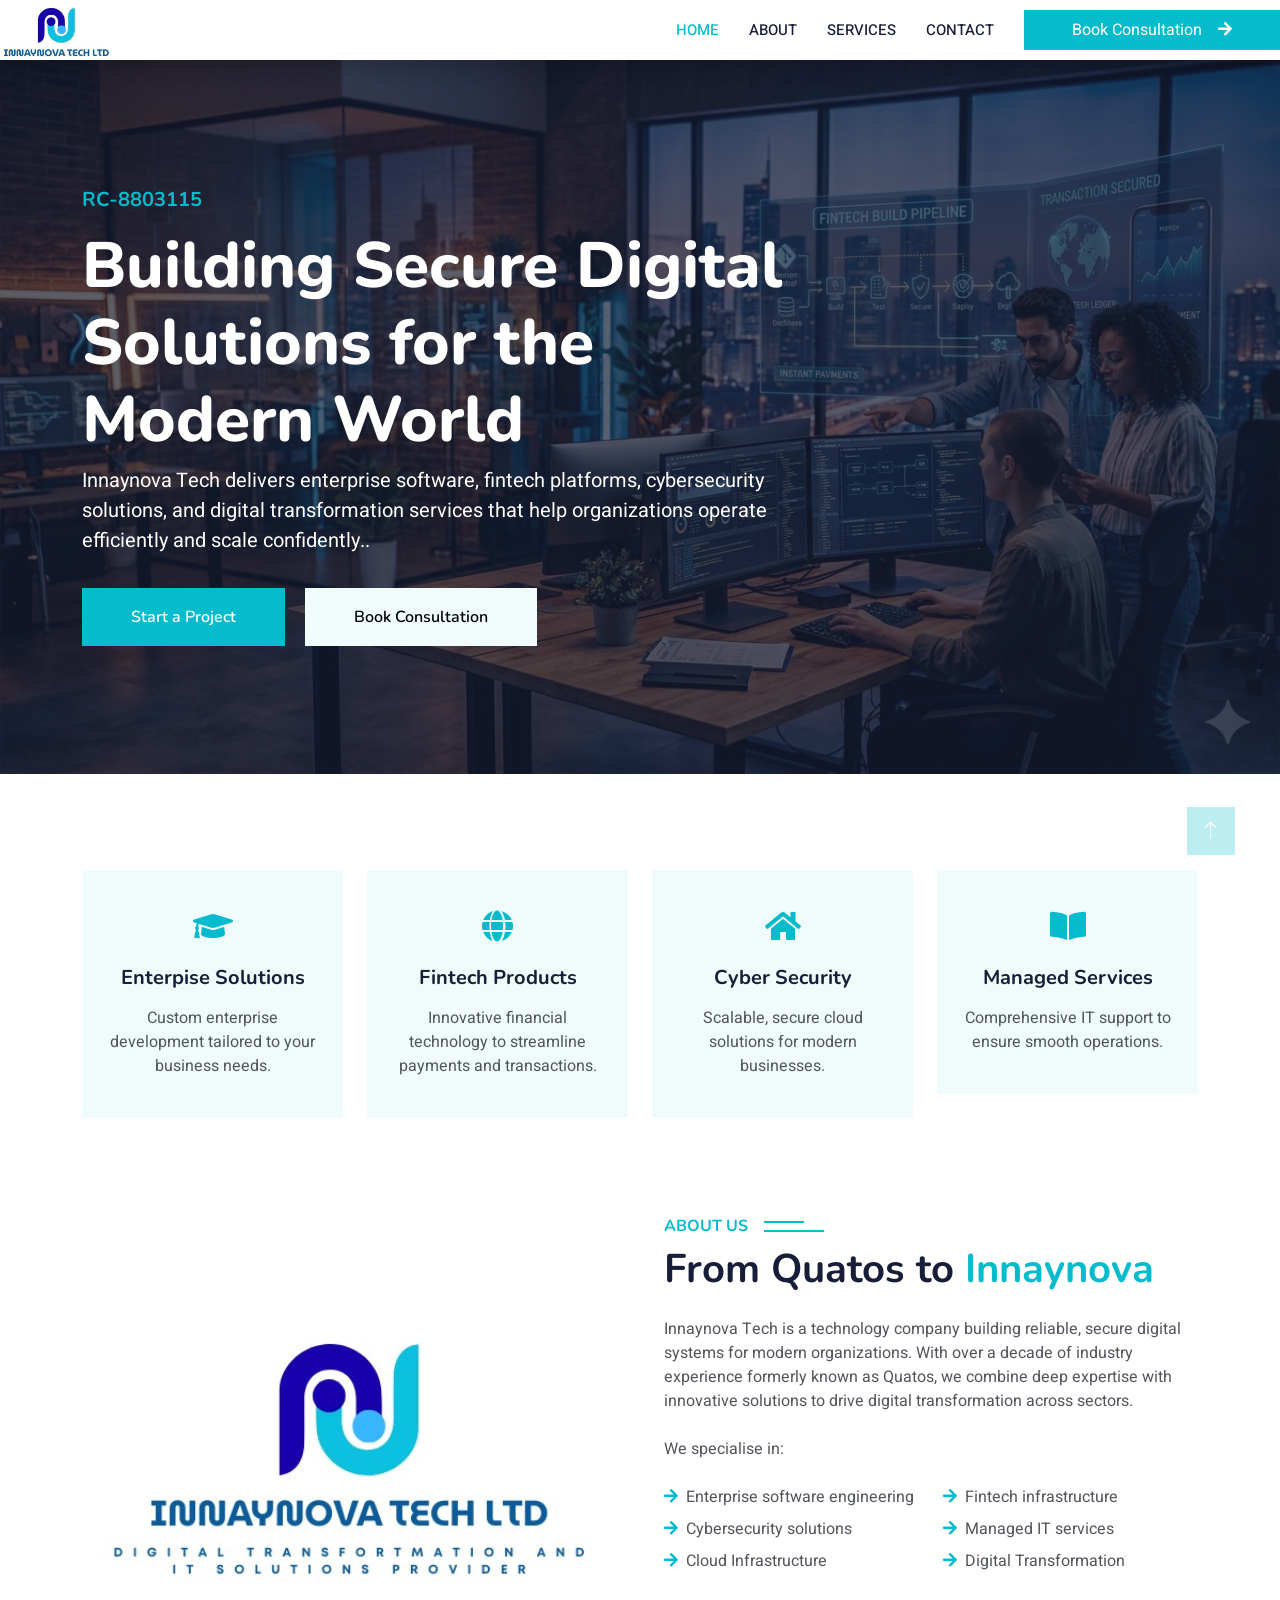
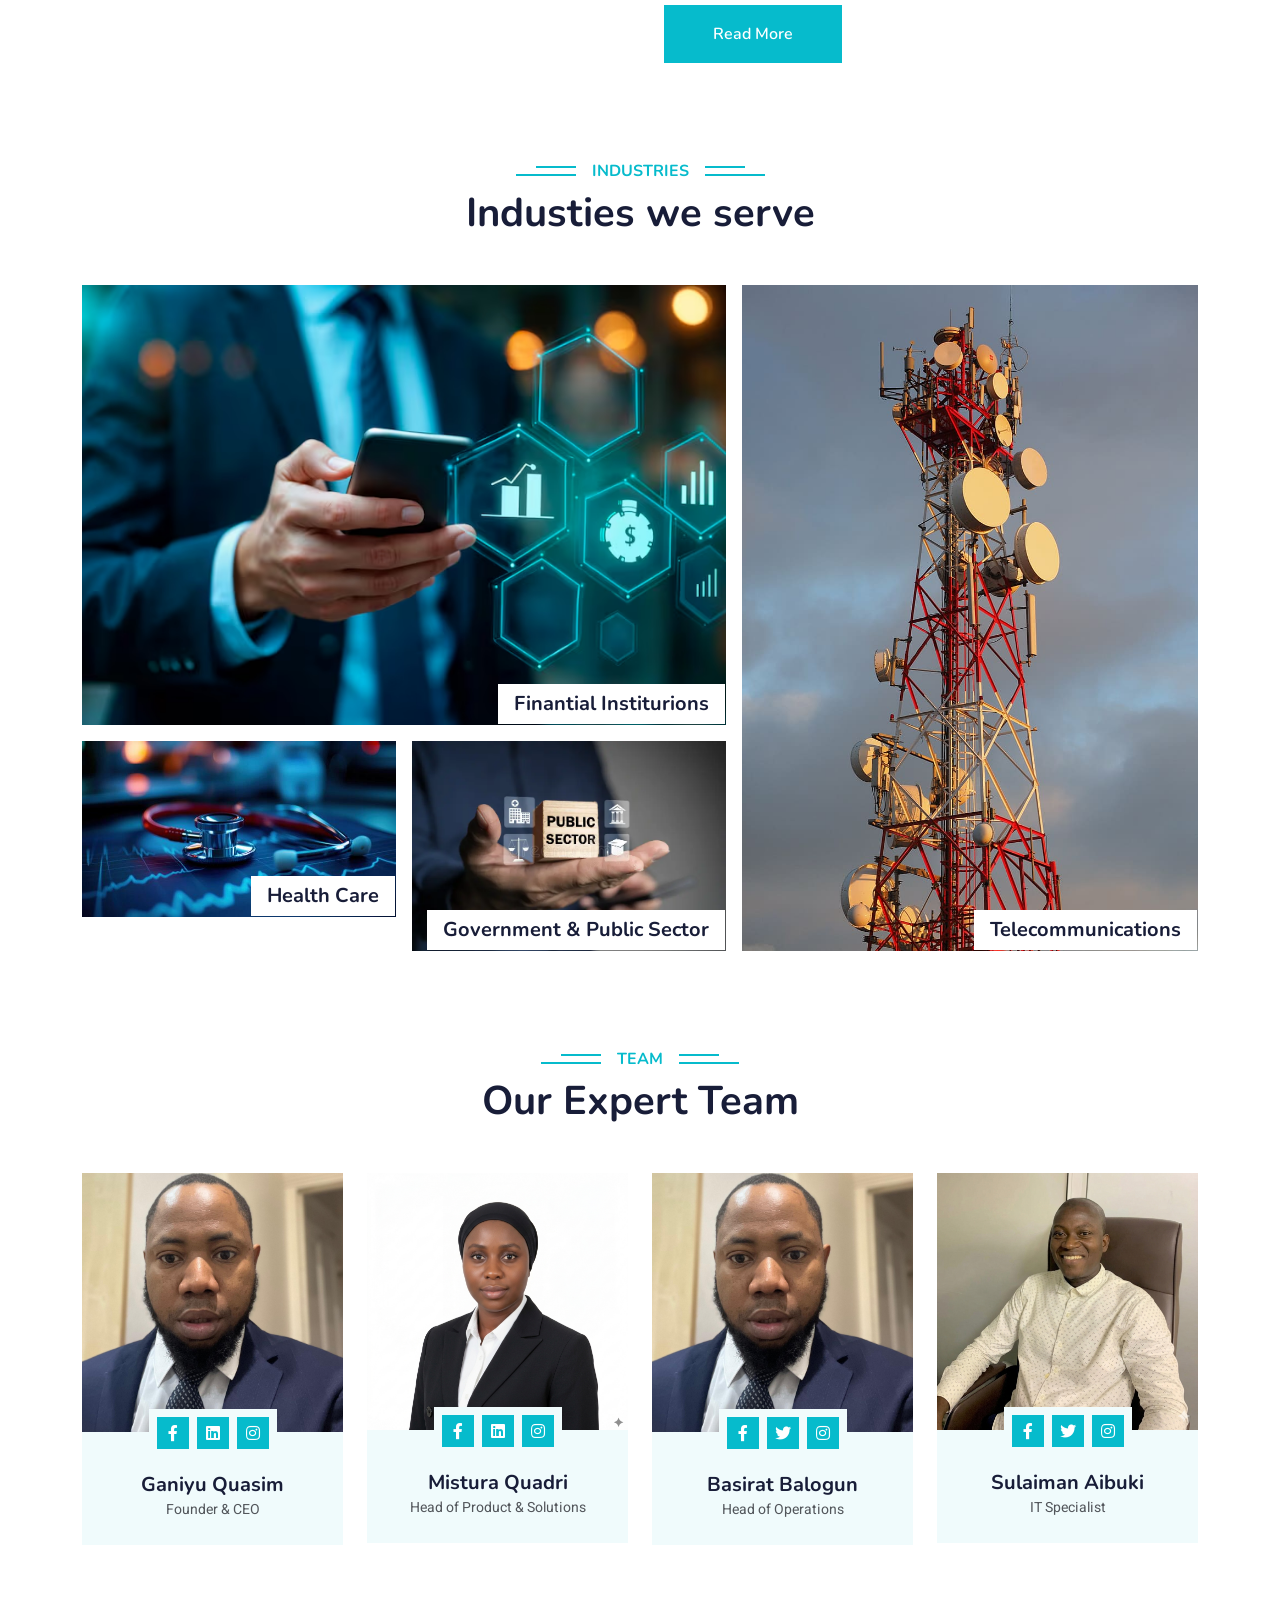
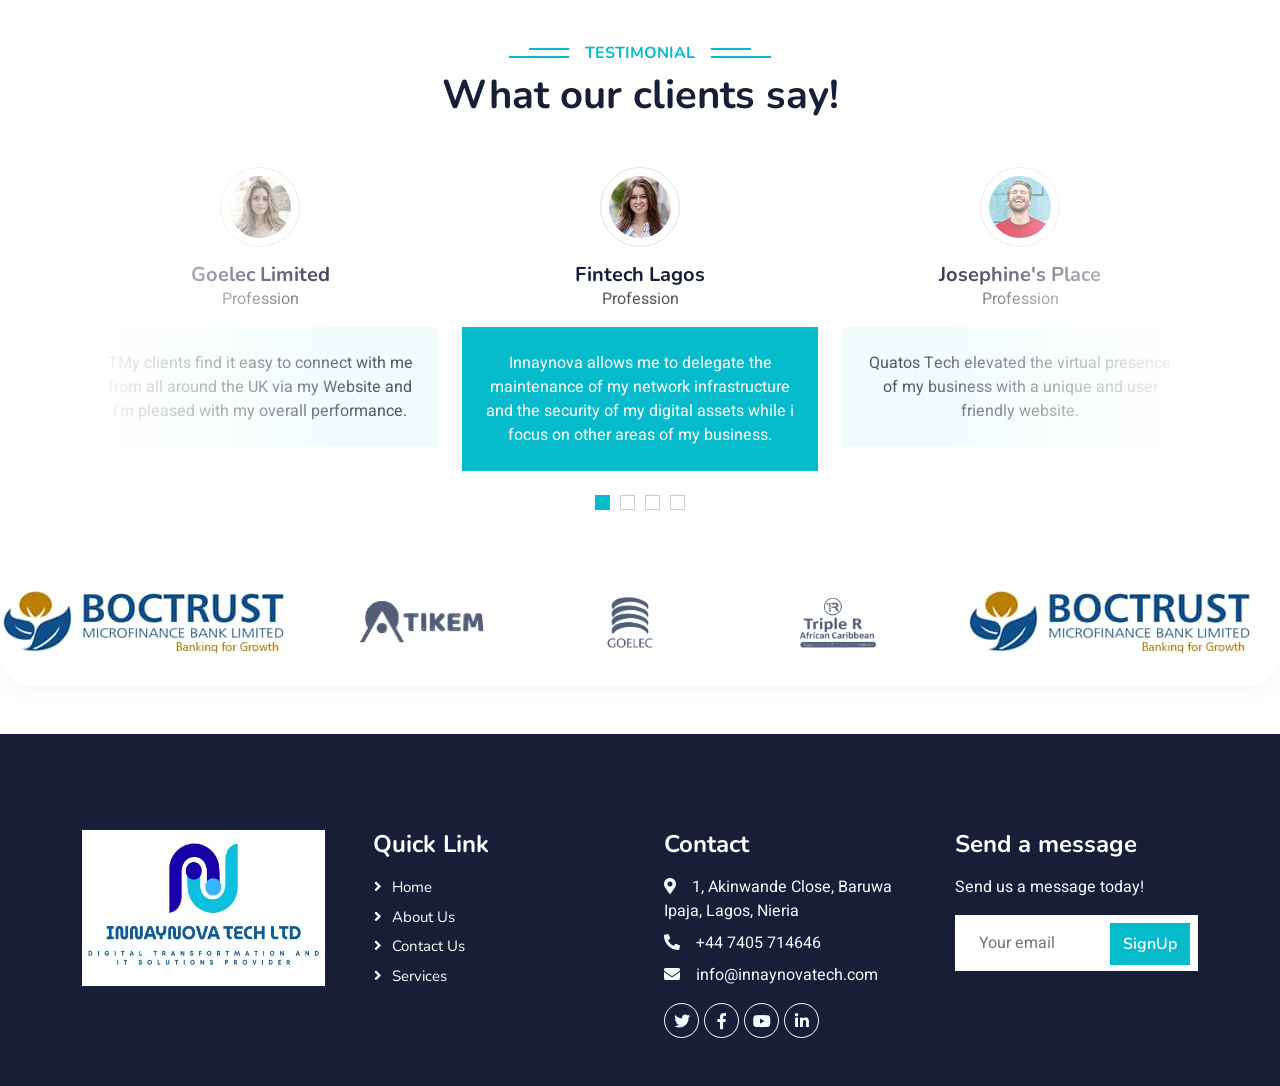
==== index.html @ b3a14949 "innaynova" ====
<!DOCTYPE html>
<html lang="en">

<head>
    <meta charset="utf-8">
    <title>Innaynova Tech Limited</title>
    <meta content="width=device-width, initial-scale=1.0" name="viewport">
    <meta content="" name="keywords">
    <meta content="" name="description">

    <!-- Favicon -->
    <link href="img/logo/favicon.jpeg" rel="icon">

    <!-- Google Web Fonts -->
    <link rel="preconnect" href="https://fonts.googleapis.com">
    <link rel="preconnect" href="https://fonts.gstatic.com" crossorigin>
    <link href="https://fonts.googleapis.com/css2?family=Heebo:wght@400;500;600&family=Nunito:wght@600;700;800&display=swap" rel="stylesheet">

    <!-- Icon Font Stylesheet -->
    <link href="https://cdnjs.cloudflare.com/ajax/libs/font-awesome/5.10.0/css/all.min.css" rel="stylesheet">
    <link href="https://cdn.jsdelivr.net/npm/bootstrap-icons@1.4.1/font/bootstrap-icons.css" rel="stylesheet">

    <!-- Libraries Stylesheet -->
    <link href="lib/animate/animate.min.css" rel="stylesheet">
    <link href="lib/owlcarousel/assets/owl.carousel.min.css" rel="stylesheet">

    <!-- Customized Bootstrap Stylesheet -->
    <link href="css/bootstrap.min.css" rel="stylesheet">

    <!-- Template Stylesheet -->
    <link href="css/style.css" rel="stylesheet">
</head>

<body>
    <!-- Spinner Start -->
    <div id="spinner" class="show bg-white position-fixed translate-middle w-100 vh-100 top-50 start-50 d-flex align-items-center justify-content-center">
        <div class="spinner-border text-primary" style="width: 3rem; height: 3rem;" role="status">
            <span class="sr-only">Loading...</span>
        </div>
    </div>
    <!-- Spinner End -->


    <!-- Navbar Start -->
    <nav class="navbar navbar-expand-lg bg-white navbar-light shadow sticky-top p-0">
        <!-- <a href="index.html" class="navbar-brand d-flex align-items-center px-4 px-lg-5">
            <h2 class="m-0 text-primary"><i class="fa fa-book me-3"></i>eLEARNING</h2>
        </a> -->
         <img src="img/logo/inaynova-logo-1.jpeg" class="navbar-logo" alt="Inaynova Logo">
        <button type="button" class="navbar-toggler me-4" data-bs-toggle="collapse" data-bs-target="#navbarCollapse">
            <span class="navbar-toggler-icon"></span>
        </button>
        <div class="collapse navbar-collapse" id="navbarCollapse">
            <div class="navbar-nav ms-auto p-4 p-lg-0">
                <a href="index.html" class="nav-item nav-link active">Home</a>
                <a href="about.html" class="nav-item nav-link">About</a>
                <a href="services.html" class="nav-item nav-link">Services</a>
                <a href="contact.html" class="nav-item nav-link">Contact</a>
            </div>
             <a href="contact.html" class="btn-primary py-2 text-white px-lg-5 d-none d-lg-block">Book Consultation<i class="fa fa-arrow-right ms-3"></i></a>
        </div>
    </nav>
    <!-- Navbar End -->


    <!-- Carousel Start -->
    <div class="container-fluid p-0 mb-5">
        <div class="owl-carousel header-carousel position-relative">
            <div class="owl-carousel-item position-relative">
                <img class="img-fluid" src="img/hero.png" alt="">
                <div class="position-absolute top-0 start-0 w-100 h-100 d-flex align-items-center" style="background: rgba(24, 29, 56, .7);">
                    <div class="container">
                        <div class="row justify-content-start">
                            <div class="col-sm-10 col-lg-8">
                                <h5 class="text-primary mb-3 animated slideInDown">RC-8803115</h5>
                                <h4 class="display-3 text-white animated slideInDown">Building Secure Digital Solutions for the Modern World</h4>
                                <p class="fs-5 text-white mb-4 pb-2">Innaynova Tech delivers enterprise software, fintech platforms,
                                     cybersecurity solutions, and digital transformation services that help organizations operate efficiently and scale confidently..</p>
                                <a href="" class="btn btn-primary py-md-3 px-md-5 me-3 animated slideInLeft">Start a Project</a>
                                <a href="" class="btn btn-light py-md-3 px-md-5 animated slideInRight">Book Consultation</a>
                            </div>
                        </div>
                    </div>
                </div>
            </div>
            <!-- <div class="owl-carousel-item position-relative">
                <img class="img-fluid" src="img/hero-1.avif" alt="">
                <div class="position-absolute top-0 start-0 w-100 h-100 d-flex align-items-center" style="background: rgba(24, 29, 56, .7);">
                    <div class="container">
                        <div class="row justify-content-start">
                            <div class="col-sm-10 col-lg-8">
                                <h5 class="text-primary text-uppercase mb-3 animated slideInDown">Best Online Courses</h5>
                                <h1 class="display-3 text-white animated slideInDown">Get Educated Online From Your Home</h1>
                                <p class="fs-5 text-white mb-4 pb-2">Vero elitr justo clita lorem. Ipsum dolor at sed stet sit diam no. Kasd rebum ipsum et diam justo clita et kasd rebum sea sanctus eirmod elitr.</p>
                                <a href="" class="btn btn-primary py-md-3 px-md-5 me-3 animated slideInLeft">Read More</a>
                                <a href="" class="btn btn-light py-md-3 px-md-5 animated slideInRight">Join Now</a>
                            </div>
                        </div>
                    </div>
                </div>
            </div> -->
        </div>
    </div>
    <!-- Carousel End -->


    <!-- Service Start -->
    <div class="container-xxl py-5">
        <div class="container">
            <div class="row g-4">
                <div class="col-lg-3 col-sm-6 wow fadeInUp" data-wow-delay="0.1s">
                    <div class="service-item text-center pt-3">
                        <div class="p-4">
                            <i class="fa fa-2x fa-graduation-cap text-primary mb-4"></i>
                            <h5 class="mb-3">Enterpise Solutions</h5>
                            <p>Custom enterprise development tailored to your business needs.</p>
                        </div>
                    </div>
                </div>
                <div class="col-lg-3 col-sm-6 wow fadeInUp" data-wow-delay="0.3s">
                    <div class="service-item text-center pt-3">
                        <div class="p-4">
                            <i class="fa fa-2x fa-globe text-primary mb-4"></i>
                            <h5 class="mb-3">Fintech Products</h5>
                            <p>Innovative financial technology to streamline payments and transactions.</p>
                        </div>
                    </div>
                </div>
                <div class="col-lg-3 col-sm-6 wow fadeInUp" data-wow-delay="0.5s">
                    <div class="service-item text-center pt-3">
                        <div class="p-4">
                            <i class="fa fa-2x fa-home text-primary mb-4"></i>
                            <h5 class="mb-3">Cyber Security</h5>
                            <p>Scalable, secure cloud solutions for modern businesses.</p>
                        </div>
                    </div>
                </div>
                <div class="col-lg-3 col-sm-6 wow fadeInUp" data-wow-delay="0.7s">
                    <div class="service-item text-center pt-3">
                        <div class="p-4">
                            <i class="fa fa-2x fa-book-open text-primary mb-4"></i>
                            <h5 class="mb-3">Managed Services</h5>
                            <p>Comprehensive IT support to ensure smooth operations.</p>
                        </div>
                    </div>
                </div>
            </div>
        </div>
    </div>
    <!-- Service End -->


    <!-- About Start -->
    <div class="container-xxl py-5">
        <div class="container">
            <div class="row g-5">
                <div class="col-lg-6 wow fadeInUp" data-wow-delay="0.1s" style="min-height: 400px;">
                    <div class="position-relative h-100">
                        <img class="img-fluid position-absolute w-100 h-100" src="img/logo/inaynova-logo.jpeg" alt="" style="object-fit: cover;">
                    </div>
                </div>
                <div class="col-lg-6 wow fadeInUp" data-wow-delay="0.3s">
                    <h6 class="section-title bg-white text-start text-primary pe-3">About Us</h6>
                    <h1 class="mb-4">From Quatos to <span class="text-primary">Innaynova</span></h1>
                    <p class="mb-4">Innaynova Tech is a technology company building reliable, secure digital systems
                         for modern organizations. With over a decade of industry experience formerly known as Quatos, we 
                         combine deep expertise with innovative
                         solutions to drive digital transformation across sectors.</p>

                         <p class="mb-4">We specialise in:</p>
                    <div class="row gy-2 gx-4 mb-4">
                        <div class="col-sm-6">
                            <p class="mb-0"><i class="fa fa-arrow-right text-primary me-2"></i>Enterprise software engineering</p>
                        </div>
                        <div class="col-sm-6">
                            <p class="mb-0"><i class="fa fa-arrow-right text-primary me-2"></i>Fintech infrastructure</p>
                        </div>
                        <div class="col-sm-6">
                            <p class="mb-0"><i class="fa fa-arrow-right text-primary me-2"></i>Cybersecurity solutions</p>
                        </div>
                        <div class="col-sm-6">
                            <p class="mb-0"><i class="fa fa-arrow-right text-primary me-2"></i>Managed IT services</p>
                        </div>
                        <div class="col-sm-6">
                            <p class="mb-0"><i class="fa fa-arrow-right text-primary me-2"></i>Cloud Infrastructure</p>
                        </div>
                        <div class="col-sm-6">
                            <p class="mb-0"><i class="fa fa-arrow-right text-primary me-2"></i>Digital Transformation</p>
                        </div>
                    </div>
                    <a class="btn btn-primary py-3 px-5 mt-2" href="">Read More</a>
                </div>
            </div>
        </div>
    </div>
    <!-- About End -->


    <!-- Categories Start -->
    <div class="container-xxl py-5 category">
        <div class="container">
            <div class="text-center wow fadeInUp" data-wow-delay="0.1s">
                <h6 class="section-title bg-white text-center text-primary px-3">Industries</h6>
                <h1 class="mb-5">Industies we serve</h1>
            </div>
            <div class="row g-3">
                <div class="col-lg-7 col-md-6">
                    <div class="row g-3">
                        <div class="col-lg-12 col-md-12 wow zoomIn" data-wow-delay="0.1s">
                            <a class="position-relative d-block overflow-hidden" href="">
                                <img class="img-fluid" src="img/fintech.avif" alt="">
                                <div class="bg-white text-center position-absolute bottom-0 end-0 py-2 px-3" style="margin: 1px;">
                                    <h5 class="m-0">Finantial Institurions</h5>
                                    <!-- <small class="text-primary">49 Courses</small> -->
                                </div>
                            </a>
                        </div>
                        <div class="col-lg-6 col-md-12 wow zoomIn" data-wow-delay="0.3s">
                            <a class="position-relative d-block overflow-hidden" href="">
                                <img class="img-fluid" src="img/health.jpg" alt="">
                                <div class="bg-white text-center position-absolute bottom-0 end-0 py-2 px-3" style="margin: 1px;">
                                    <h5 class="m-0">Health Care</h5>
                                    
                                </div>
                            </a>
                        </div>
                        <div class="col-lg-6 col-md-12 wow zoomIn" data-wow-delay="0.5s">
                            <a class="position-relative d-block overflow-hidden" href="">
                                <img class="img-fluid" src="img/govt.webp" alt="">
                                <div class="bg-white text-center position-absolute bottom-0 end-0 py-2 px-3" style="margin: 1px;">
                                    <h5 class="m-0">Government & Public Sector</h5>
                                    <!-- <small class="text-primary">49 Courses</small> -->
                                </div>
                            </a>
                        </div>
                    </div>
                </div>
                <div class="col-lg-5 col-md-6 wow zoomIn" data-wow-delay="0.7s" style="min-height: 350px;">
                    <a class="position-relative d-block h-100 overflow-hidden" href="">
                        <img class="img-fluid position-absolute w-100 h-100" src="img/telco.jpg" alt="" style="object-fit: cover;">
                        <div class="bg-white text-center position-absolute bottom-0 end-0 py-2 px-3" style="margin:  1px;">
                            <h5 class="m-0">Telecommunications</h5>
                            <!-- <small class="text-primary">49 Courses</small> -->
                        </div>
                    </a>
                </div>
            </div>
        </div>
    </div>
    <!-- Categories Start -->

    <!-- Team Start -->
    <div class="container-xxl py-5">
        <div class="container">
            <div class="text-center wow fadeInUp" data-wow-delay="0.1s">
                <h6 class="section-title bg-white text-center text-primary px-3">Team</h6>
                <h1 class="mb-5">Our Expert Team</h1>
            </div>
            <div class="row g-4">
                <div class="col-lg-3 col-md-6 wow fadeInUp" data-wow-delay="0.1s">
                    <div class="team-item bg-light">
                        <div class="overflow-hidden">
                            <img class="img-fluid" src="img/ceo 1.jpeg" alt="">
                        </div>
                        <div class="position-relative d-flex justify-content-center" style="margin-top: -23px;">
                            <div class="bg-light d-flex justify-content-center pt-2 px-1">
                                <a class="btn btn-sm-square btn-primary mx-1" href=""><i class="fab fa-facebook-f"></i></a>
                                <a class="btn btn-sm-square btn-primary mx-1" href=""><i class="fab fa-linkedin"></i></a>
                                <a class="btn btn-sm-square btn-primary mx-1" href=""><i class="fab fa-instagram"></i></a>
                            </div>
                        </div>
                        <div class="text-center p-4">
                            <h5 class="mb-0">Ganiyu Quasim</h5>
                            <small>Founder & CEO</small>
                        </div>
                    </div>
                </div>
                <div class="col-lg-3 col-md-6 wow fadeInUp" data-wow-delay="0.3s">
                    <div class="team-item bg-light">
                        <div class="overflow-hidden">
                            <img class="img-fluid" src="img/mistty.png" alt="">
                        </div>
                        <div class="position-relative d-flex justify-content-center" style="margin-top: -23px;">
                            <div class="bg-light d-flex justify-content-center pt-2 px-1">
                                <a class="btn btn-sm-square btn-primary mx-1" href=""><i class="fab fa-facebook-f"></i></a>
                                <a class="btn btn-sm-square btn-primary mx-1" href=""><i class="fab fa-linkedin"></i></a>
                                <a class="btn btn-sm-square btn-primary mx-1" href=""><i class="fab fa-instagram"></i></a>
                            </div>
                        </div>
                        <div class="text-center p-4">
                            <h5 class="mb-0">Mistura Quadri</h5>
                            <small>Head of Product & Solutions</small>
                        </div>
                    </div>
                </div>
                <div class="col-lg-3 col-md-6 wow fadeInUp" data-wow-delay="0.5s">
                    <div class="team-item bg-light">
                        <div class="overflow-hidden">
                            <img class="img-fluid" src="img/ceo 1.jpeg" alt="">
                        </div>
                        <div class="position-relative d-flex justify-content-center" style="margin-top: -23px;">
                            <div class="bg-light d-flex justify-content-center pt-2 px-1">
                                <a class="btn btn-sm-square btn-primary mx-1" href=""><i class="fab fa-facebook-f"></i></a>
                                <a class="btn btn-sm-square btn-primary mx-1" href=""><i class="fab fa-twitter"></i></a>
                                <a class="btn btn-sm-square btn-primary mx-1" href=""><i class="fab fa-instagram"></i></a>
                            </div>
                        </div>
                        <div class="text-center p-4">
                            <h5 class="mb-0">Basirat Balogun</h5>
                            <small>Head of Operations</small>
                        </div>
                    </div>
                </div>
                <div class="col-lg-3 col-md-6 wow fadeInUp" data-wow-delay="0.7s">
                    <div class="team-item bg-light">
                        <div class="overflow-hidden">
                            <img class="img-fluid" src="img/aibuki.png" alt="">
                        </div>
                        <div class="position-relative d-flex justify-content-center" style="margin-top: -23px;">
                            <div class="bg-light d-flex justify-content-center pt-2 px-1">
                                <a class="btn btn-sm-square btn-primary mx-1" href=""><i class="fab fa-facebook-f"></i></a>
                                <a class="btn btn-sm-square btn-primary mx-1" href=""><i class="fab fa-twitter"></i></a>
                                <a class="btn btn-sm-square btn-primary mx-1" href=""><i class="fab fa-instagram"></i></a>
                            </div>
                        </div>
                        <div class="text-center p-4">
                            <h5 class="mb-0">Sulaiman Aibuki</h5>
                            <small>IT Specialist</small>
                        </div>
                    </div>
                </div>
            </div>
        </div>
    </div>
    <!-- Team End -->


    <!-- Testimonial Start -->
    <div class="container-xxl py-5 wow fadeInUp" data-wow-delay="0.1s">
        <div class="container">
            <div class="text-center">
                <h6 class="section-title bg-white text-center text-primary px-3">Testimonial</h6>
                <h1 class="mb-5">What our clients say!</h1>
            </div>
            <div class="owl-carousel testimonial-carousel position-relative">
                <div class="testimonial-item text-center">
                    <img class="border rounded-circle p-2 mx-auto mb-3" src="img/testimonial-1.jpg" style="width: 80px; height: 80px;">
                    <h5 class="mb-0">Fintech Lagos</h5>
                    <p>Profession</p>
                    <div class="testimonial-text bg-light text-center p-4">
                    <p class="mb-0">Innaynova allows me to delegate the maintenance of my network infrastructure and the security of my digital assets while i focus on other areas of my business. </p>
                    </div>
                </div>
                <div class="testimonial-item text-center">
                    <img class="border rounded-circle p-2 mx-auto mb-3" src="img/testimonial-2.jpg" style="width: 80px; height: 80px;">
                    <h5 class="mb-0">Josephine's Place</h5>
                    <p>Profession</p>
                    <div class="testimonial-text bg-light text-center p-4">
                    <p class="mb-0">Quatos Tech elevated the virtual presence of my business with a unique and user friendly website.</p>
                    </div>
                </div>
                <div class="testimonial-item text-center">
                    <img class="border rounded-circle p-2 mx-auto mb-3" src="img/testimonial-3.jpg" style="width: 80px; height: 80px;">
                    <h5 class="mb-0">Atikem Services</h5>
                    <p>Profession</p>
                    <div class="testimonial-text bg-light text-center p-4">
                    <p class="mb-0">My care sevice agency has gained more popularity and visibility in the UK because of the SEO optimized website developed by Innaynova and Team.</p>
                    </div>
                </div>
                <div class="testimonial-item text-center">
                    <img class="border rounded-circle p-2 mx-auto mb-3" src="img/testimonial-4.jpg" style="width: 80px; height: 80px;">
                    <h5 class="mb-0">Goelec Limited</h5>
                    <p>Profession</p>
                    <div class="testimonial-text bg-light text-center p-4">
                    <p class="mb-0">TMy clients find it easy to connect with me from all around the UK via my Website and I'm pleased with my overall performance.</p>
                    </div>
                </div>
            </div>
        </div>
    </div>
    <!-- Testimonial End -->


        <!-- Courses Start -->
           <div class="logo-slider">
    <div class="logo-track">
      <!-- Logo set 1 (original set) -->
      <div class="logo-ite"><img src="img/logo/boclogo.jpg" alt="partner logo"></div>
      <div class="logo-item"><img src="img/logo/atikem.png" alt="partner logo"></div>
      <div class="logo-item"><img src="img/logo/go_elec.png" alt="partner logo"></div>
      <div class="logo-item"><img src="img/logo/r-long.png" alt="partner logo"></div>
      <div class="logo-ite"><img src="img/logo/boclogo.jpg" alt="partner logo"></div>
      <div class="logo-item"><img src="img/logo/atikem.png" alt="partner logo"></div>
      <div class="logo-item"><img src="img/logo/go_elec.png" alt="partner logo"></div>
      <div class="logo-item"><img src="img/logo/r-long.png" alt="partner logo"></div>
      <div class="logo-item"><img src="img/logo/boclogo.jpg" alt="partner logo"></div>
      <div class="logo-item"><img src="img/logo/atikem.png" alt="partner logo"></div>
      <div class="logo-item"><img src="img/logo/go_elec.png" alt="partner logo"></div>
      <div class="logo-item"><img src="img/logo/r-long.png" alt="partner logo"></div>
    </div>
  </div>
    <!-- Courses End -->
        

    <!-- Footer Start -->
    <div class="container-fluid bg-dark text-light footer pt-5 mt-5 wow fadeIn" data-wow-delay="0.1s">
        <div class="container py-5">
            <div class="row g-5">
                <div class="col-lg-3 col-md-6">
                    <img src="img/logo/inaynova-logo-footer.jpeg" class="w-100 h-75" alt="Logo">
                </div>

                <div class="col-lg-3 col-md-6">
                    <h4 class="text-white mb-3">Quick Link</h4>
                    <a class="btn btn-link" href="index.html">Home</a>
                    <a class="btn btn-link" href="about.html">About Us</a>
                    <a class="btn btn-link" href="contact.html">Contact Us</a>
                    <a class="btn btn-link" href="services.html">Services</a>

                </div>
                <div class="col-lg-3 col-md-6">
                    <h4 class="text-white mb-3">Contact</h4>
                    <p class="mb-2"><i class="fa fa-map-marker-alt me-3"></i>1, Akinwande Close, Baruwa Ipaja, Lagos, Nieria</p>
                    <p class="mb-2"><i class="fa fa-phone-alt me-3"></i>+44 7405 714646</p>
                    <p class="mb-2"><i class="fa fa-envelope me-3"></i>info@innaynovatech.com</p>
                    <div class="d-flex pt-2">
                        <a class="btn btn-outline-light btn-social" href=""><i class="fab fa-twitter"></i></a>
                        <a class="btn btn-outline-light btn-social" href=""><i class="fab fa-facebook-f"></i></a>
                        <a class="btn btn-outline-light btn-social" href=""><i class="fab fa-youtube"></i></a>
                        <a class="btn btn-outline-light btn-social" href=""><i class="fab fa-linkedin-in"></i></a>
                    </div>
                </div>

                <div class="col-lg-3 col-md-6">
                    <h4 class="text-white mb-3">Send a message</h4>
                    <p>Send us a message today!</p>
                    <div class="position-relative mx-auto" style="max-width: 400px;">
                        <input class="form-control border-0 w-100 py-3 ps-4 pe-5" type="text" placeholder="Your email">
                        <button type="button" class="btn btn-primary py-2 position-absolute top-0 end-0 mt-2 me-2">SignUp</button>
                    </div>
                </div>
            </div>
        </div>
    </div>
    <!-- Footer End -->


    <!-- Back to Top -->
    <a href="#" class="btn btn-lg btn-primary btn-lg-square back-to-top"><i class="bi bi-arrow-up"></i></a>


    <!-- JavaScript Libraries -->
    <script src="https://code.jquery.com/jquery-3.4.1.min.js"></script>
    <script src="https://cdn.jsdelivr.net/npm/bootstrap@5.0.0/dist/js/bootstrap.bundle.min.js"></script>
    <script src="lib/wow/wow.min.js"></script>
    <script src="lib/easing/easing.min.js"></script>
    <script src="lib/waypoints/waypoints.min.js"></script>
    <script src="lib/owlcarousel/owl.carousel.min.js"></script>

    <!-- Template Javascript -->
    <script src="js/main.js"></script>
</body>

</html>
---- css/style.css ----
/********** Template CSS **********/
:root {
    --primary: #06BBCC;
    --light: #F0FBFC;
    --dark: #181d38;
}

.fw-medium {
    font-weight: 600 !important;
}

.fw-semi-bold {
    font-weight: 700 !important;
}

.back-to-top {
    position: fixed;
    display: none;
    right: 45px;
    bottom: 45px;
    z-index: 99;
}


/*** Spinner ***/
#spinner {
    opacity: 0;
    visibility: hidden;
    transition: opacity .5s ease-out, visibility 0s linear .5s;
    z-index: 99999;
}

#spinner.show {
    transition: opacity .5s ease-out, visibility 0s linear 0s;
    visibility: visible;
    opacity: 1;
}


/*** Button ***/
.btn {
    font-family: 'Nunito', sans-serif;
    font-weight: 600;
    transition: .5s;
}

.btn.btn-primary,
.btn.btn-secondary {
    color: #FFFFFF;
}

.btn-square {
    width: 38px;
    height: 38px;
    border: solid;
}

.btn-sm-square {
    width: 32px;
    height: 32px;
}

.btn-lg-square {
    width: 48px;
    height: 48px;
}

.btn-square,
.btn-sm-square,
.btn-lg-square {
    padding: 0;
    display: flex;
    align-items: center;
    justify-content: center;
    font-weight: normal;
    border-radius: 0px;
}


/*** Navbar ***/
.navbar .dropdown-toggle::after {
    border: none;
    content: "\f107";
    font-family: "Font Awesome 5 Free";
    font-weight: 900;
    vertical-align: middle;
    margin-left: 8px;
}

.navbar-light .navbar-nav .nav-link {
    margin-right: 30px;
    padding: 5px 0;
    color: #FFFFFF;
    font-size: 15px;
    text-transform: uppercase;
    outline: none;

}

.navbar-light .navbar-nav .nav-link:hover,
.navbar-light .navbar-nav .nav-link.active {
    color: var(--primary);
}

@media (max-width: 991.98px) {
    .navbar-light .navbar-nav .nav-link  {
        margin-right: 0;
        padding: 10px 0;
    }

    .navbar-light .navbar-nav {
        border-top: 1px solid #EEEEEE;
    }
}

.navbar-light .navbar-brand,
.navbar-light a.btn {
    height: 75px;
}

.navbar-light .navbar-nav .nav-link {
    color: var(--dark);
    font-weight: 500;
}

.navbar-light.sticky-top {
    top: -100px;
    transition: .5s;
}

@media (min-width: 992px) {
    .navbar .nav-item .dropdown-menu {
        display: block;
        margin-top: 0;
        opacity: 0;
        visibility: hidden;
        transition: .5s;
    }

    .navbar .dropdown-menu.fade-down {
        top: 100%;
        transform: rotateX(-75deg);
        transform-origin: 0% 0%;
    }

    .navbar .nav-item:hover .dropdown-menu {
        top: 100%;
        transform: rotateX(0deg);
        visibility: visible;
        transition: .5s;
        opacity: 1;
    }
}

.navbar-logo{
    height: 60px;

}

/*** Header carousel ***/
@media (max-width: 768px) {
    .header-carousel .owl-carousel-item {
        position: relative;
        min-height: 500px;
    }
    
    .header-carousel .owl-carousel-item img {
        position: absolute;
        width: 100%;
        height: 100%;
        object-fit: cover;
    }
}

.header-carousel .owl-nav {
    position: absolute;
    top: 50%;
    right: 8%;
    transform: translateY(-50%);
    display: flex;
    flex-direction: column;
}

.header-carousel .owl-nav .owl-prev,
.header-carousel .owl-nav .owl-next {
    margin: 7px 0;
    width: 45px;
    height: 45px;
    display: flex;
    align-items: center;
    justify-content: center;
    color: #FFFFFF;
    background: transparent;
    border: 1px solid #FFFFFF;
    font-size: 22px;
    transition: .5s;
}

.header-carousel .owl-nav .owl-prev:hover,
.header-carousel .owl-nav .owl-next:hover {
    background: var(--primary);
    border-color: var(--primary);
}

.page-header {
    background: linear-gradient(rgba(24, 29, 56, .7), rgba(24, 29, 56, .7)), url(../img/cyber.jpg);
    background-position: center center;
    background-repeat: no-repeat;
    background-size: cover;
}

.page-header-inner {
    background: rgba(15, 23, 43, .7);
}

.breadcrumb-item + .breadcrumb-item::before {
    color: var(--light);
}


/*** Section Title ***/
.section-title {
    position: relative;
    display: inline-block;
    text-transform: uppercase;
}

.section-title::before {
    position: absolute;
    content: "";
    width: calc(100% + 80px);
    height: 2px;
    top: 4px;
    left: -40px;
    background: var(--primary);
    z-index: -1;
}

.section-title::after {
    position: absolute;
    content: "";
    width: calc(100% + 120px);
    height: 2px;
    bottom: 5px;
    left: -60px;
    background: var(--primary);
    z-index: -1;
}

.section-title.text-start::before {
    width: calc(100% + 40px);
    left: 0;
}

.section-title.text-start::after {
    width: calc(100% + 60px);
    left: 0;
}


/*** Service ***/
.service-item {
    background: var(--light);
    transition: .5s;
}

.service-item:hover {
    margin-top: -10px;
    background: var(--primary);
}

.service-item * {
    transition: .5s;
}

.service-item:hover * {
    color: var(--light) !important;
}


/*** Categories & Courses ***/
.category img,
.course-item img {
    transition: .5s;
}

.category a:hover img,
.course-item:hover img {
    transform: scale(1.1);
}


/*** Team ***/
.team-item img {
    transition: .5s;
}

.team-item:hover img {
    transform: scale(1.1);
}


/*** Testimonial ***/
.testimonial-carousel::before {
    position: absolute;
    content: "";
    top: 0;
    left: 0;
    height: 100%;
    width: 0;
    background: linear-gradient(to right, rgba(255, 255, 255, 1) 0%, rgba(255, 255, 255, 0) 100%);
    z-index: 1;
}

.testimonial-carousel::after {
    position: absolute;
    content: "";
    top: 0;
    right: 0;
    height: 100%;
    width: 0;
    background: linear-gradient(to left, rgba(255, 255, 255, 1) 0%, rgba(255, 255, 255, 0) 100%);
    z-index: 1;
}

@media (min-width: 768px) {
    .testimonial-carousel::before,
    .testimonial-carousel::after {
        width: 200px;
    }
}

@media (min-width: 992px) {
    .testimonial-carousel::before,
    .testimonial-carousel::after {
        width: 300px;
    }
}

.testimonial-carousel .owl-item .testimonial-text,
.testimonial-carousel .owl-item.center .testimonial-text * {
    transition: .5s;
}

.testimonial-carousel .owl-item.center .testimonial-text {
    background: var(--primary) !important;
}

.testimonial-carousel .owl-item.center .testimonial-text * {
    color: #FFFFFF !important;
}

.testimonial-carousel .owl-dots {
    margin-top: 24px;
    display: flex;
    align-items: flex-end;
    justify-content: center;
}

.testimonial-carousel .owl-dot {
    position: relative;
    display: inline-block;
    margin: 0 5px;
    width: 15px;
    height: 15px;
    border: 1px solid #CCCCCC;
    transition: .5s;
}

.testimonial-carousel .owl-dot.active {
    background: var(--primary);
    border-color: var(--primary);
}


/*** Footer ***/
.footer .btn.btn-social {
    margin-right: 5px;
    width: 35px;
    height: 35px;
    display: flex;
    align-items: center;
    justify-content: center;
    color: var(--light);
    font-weight: normal;
    border: 1px solid #FFFFFF;
    border-radius: 35px;
    transition: .3s;
}

.footer .btn.btn-social:hover {
    color: var(--primary);
}

.footer .btn.btn-link {
    display: block;
    margin-bottom: 5px;
    padding: 0;
    text-align: left;
    color: #FFFFFF;
    font-size: 15px;
    font-weight: normal;
    text-transform: capitalize;
    transition: .3s;
}

.footer .btn.btn-link::before {
    position: relative;
    content: "\f105";
    font-family: "Font Awesome 5 Free";
    font-weight: 900;
    margin-right: 10px;
}

.footer .btn.btn-link:hover {
    letter-spacing: 1px;
    box-shadow: none;
}

.footer .copyright {
    padding: 25px 0;
    font-size: 15px;
    border-top: 1px solid rgba(256, 256, 256, .1);
}

.footer .copyright a {
    color: var(--light);
}

.footer .footer-menu a {
    margin-right: 15px;
    padding-right: 15px;
    border-right: 1px solid rgba(255, 255, 255, .1);
}

.footer .footer-menu a:last-child {
    margin-right: 0;
    padding-right: 0;
    border-right: none;
}



 /* Slider wrapper (overflow hidden) */
    .logo-slider {
      width: 100%;
      overflow: hidden;
      position: relative;
      background: white;
      border-radius: 2rem;
      padding: 1.5rem 0;
      box-shadow: 0 10px 25px -5px rgba(0,0,0,0.05);
    }

    /* Track that moves */
    .logo-track {
      display: flex;
      align-items: center;
      gap: 3rem;
      width: max-content;
      animation: scrollLogos 30s linear infinite;
      will-change: transform;
    }

    /* Pause animation on hover */
    .logo-slider:hover .logo-track {
      animation-play-state: paused;
    }

    /* Each logo item */
    .logo-item {
      flex-shrink: 0;
      display: flex;
      align-items: center;
      justify-content: center;
      width: 160px;
      height: 80px;
      background: #ffffff;
      border-radius: 1rem;
      transition: all 0.25s ease;
      filter: grayscale(20%);
      opacity: 0.9;
      cursor: default;
    }
    .logo-item:hover {
      filter: grayscale(0%);
      opacity: 1;
      transform: scale(1.02);
      box-shadow: 0 8px 20px rgba(0,0,0,0.05);
    }

    .logo-item img {
      max-width: 80%;
      max-height: 55px;
      object-fit: contain;
      filter: brightness(0) saturate(100%) invert(28%) sepia(43%) saturate(478%) hue-rotate(182deg) brightness(92%) contrast(92%);
      transition: filter 0.2s;
    }
    .logo-item:hover img {
      filter: none;
    }

    /* For dummy logos we use simple colored divs + text fallback if images missing */
    .logo-placeholder {
      font-weight: 600;
      font-size: 1rem;
      color: #1f2b48;
      background: #f0f2f8;
      width: 100%;
      height: 100%;
      display: flex;
      align-items: center;
      justify-content: center;
      border-radius: 1rem;
      letter-spacing: -0.2px;
    }

    /* Keyframes - smooth infinite scroll */
    @keyframes scrollLogos {
      0% {
        transform: translateX(0);
      }
      100% {
        transform: translateX(-50%);
      }
    }

    /* Responsive adjustments */
    @media (max-width: 768px) {
      .logo-item {
        width: 120px;
        height: 70px;
      }
      .logo-track {
        gap: 2rem;
      }
      .section-title h2 {
        font-size: 1.6rem;
      }
    }
    @media (max-width: 480px) {
      .logo-item {
        width: 100px;
        height: 60px;
      }
      .logo-track {
        gap: 1.5rem;
      }
    }

    .custom-img {
    width: 70%;
    max-width: 900px; /* prevents it from getting too large on big screens */
    border: 4px solid #e5e7eb; /* light gray border */
    border-radius: 12px; /* smooth corners */
    padding: 6px; /* space inside border */
    box-shadow: 0 4px 12px rgba(0, 0, 0, 0.1); /* subtle depth */
}

@media (max-width: 768px) {
    .custom-img {
        width: 100%;
        max-width: 100%;
    }
}
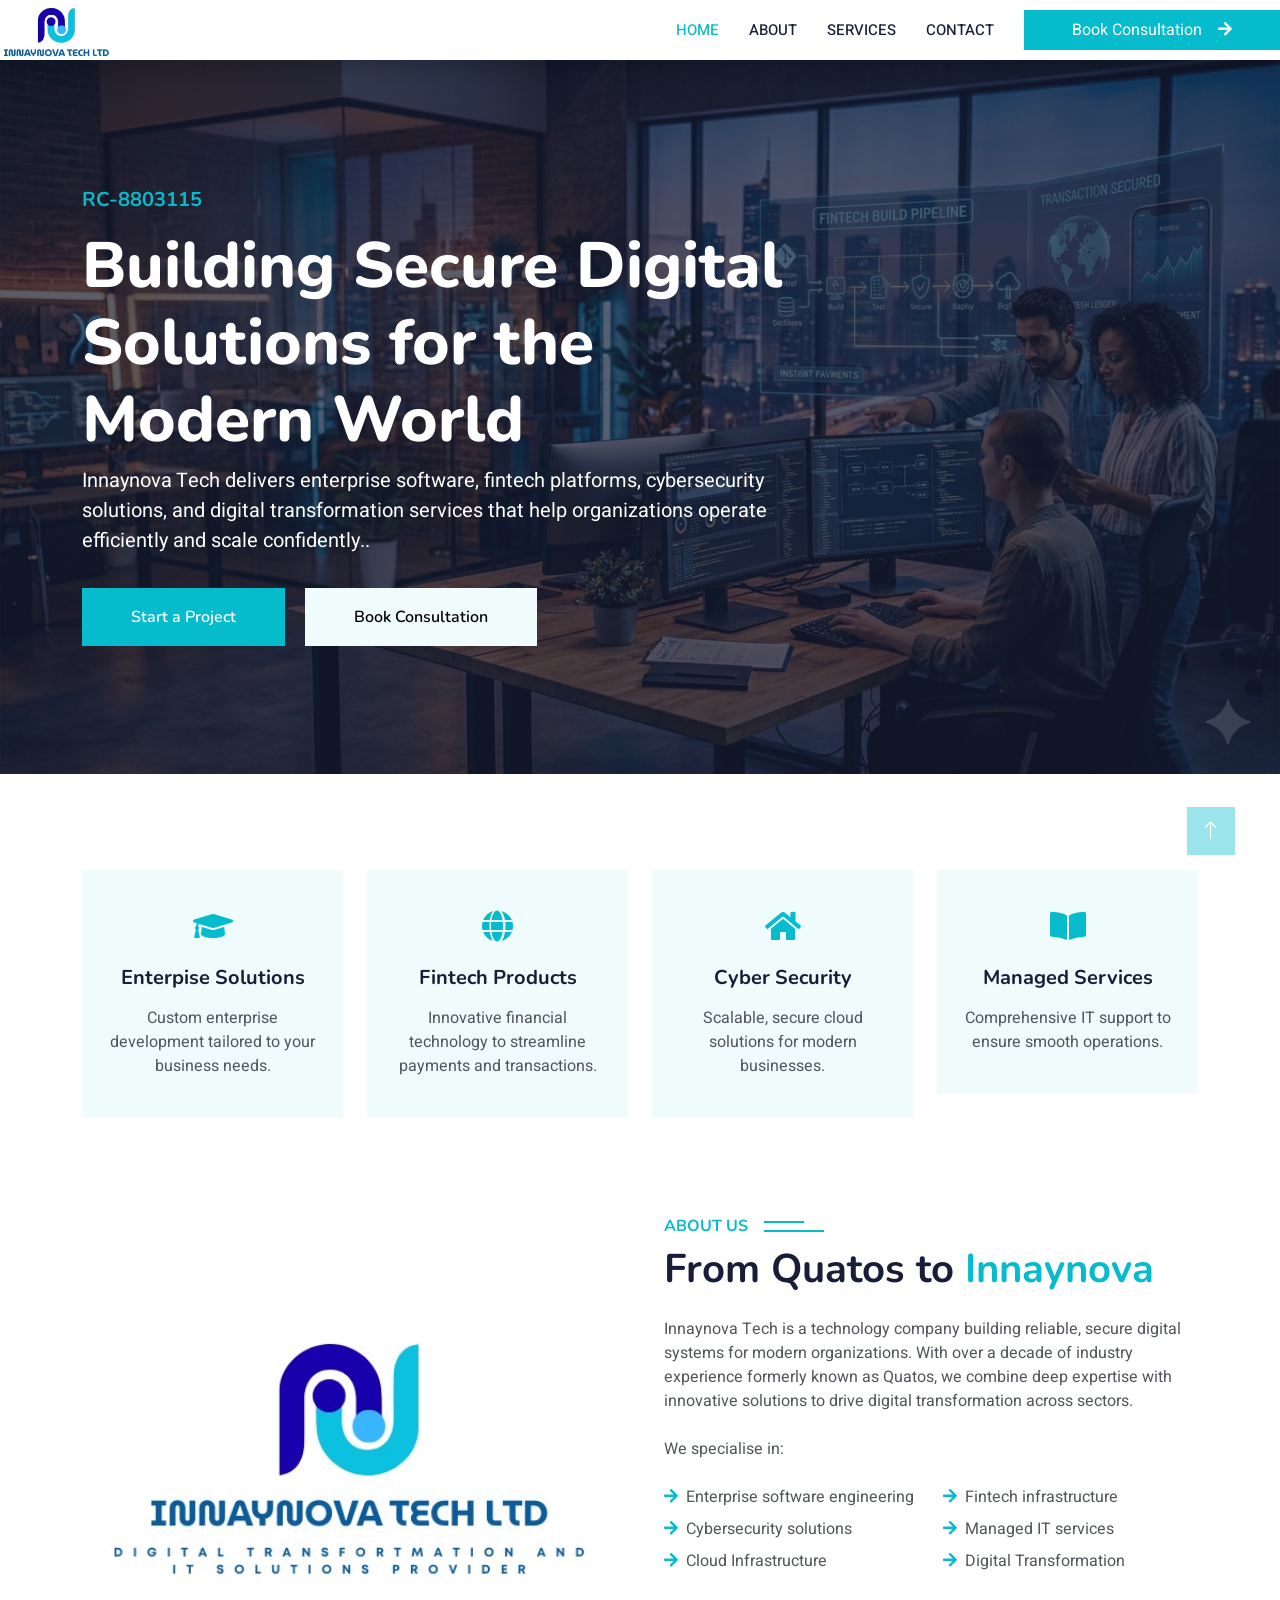
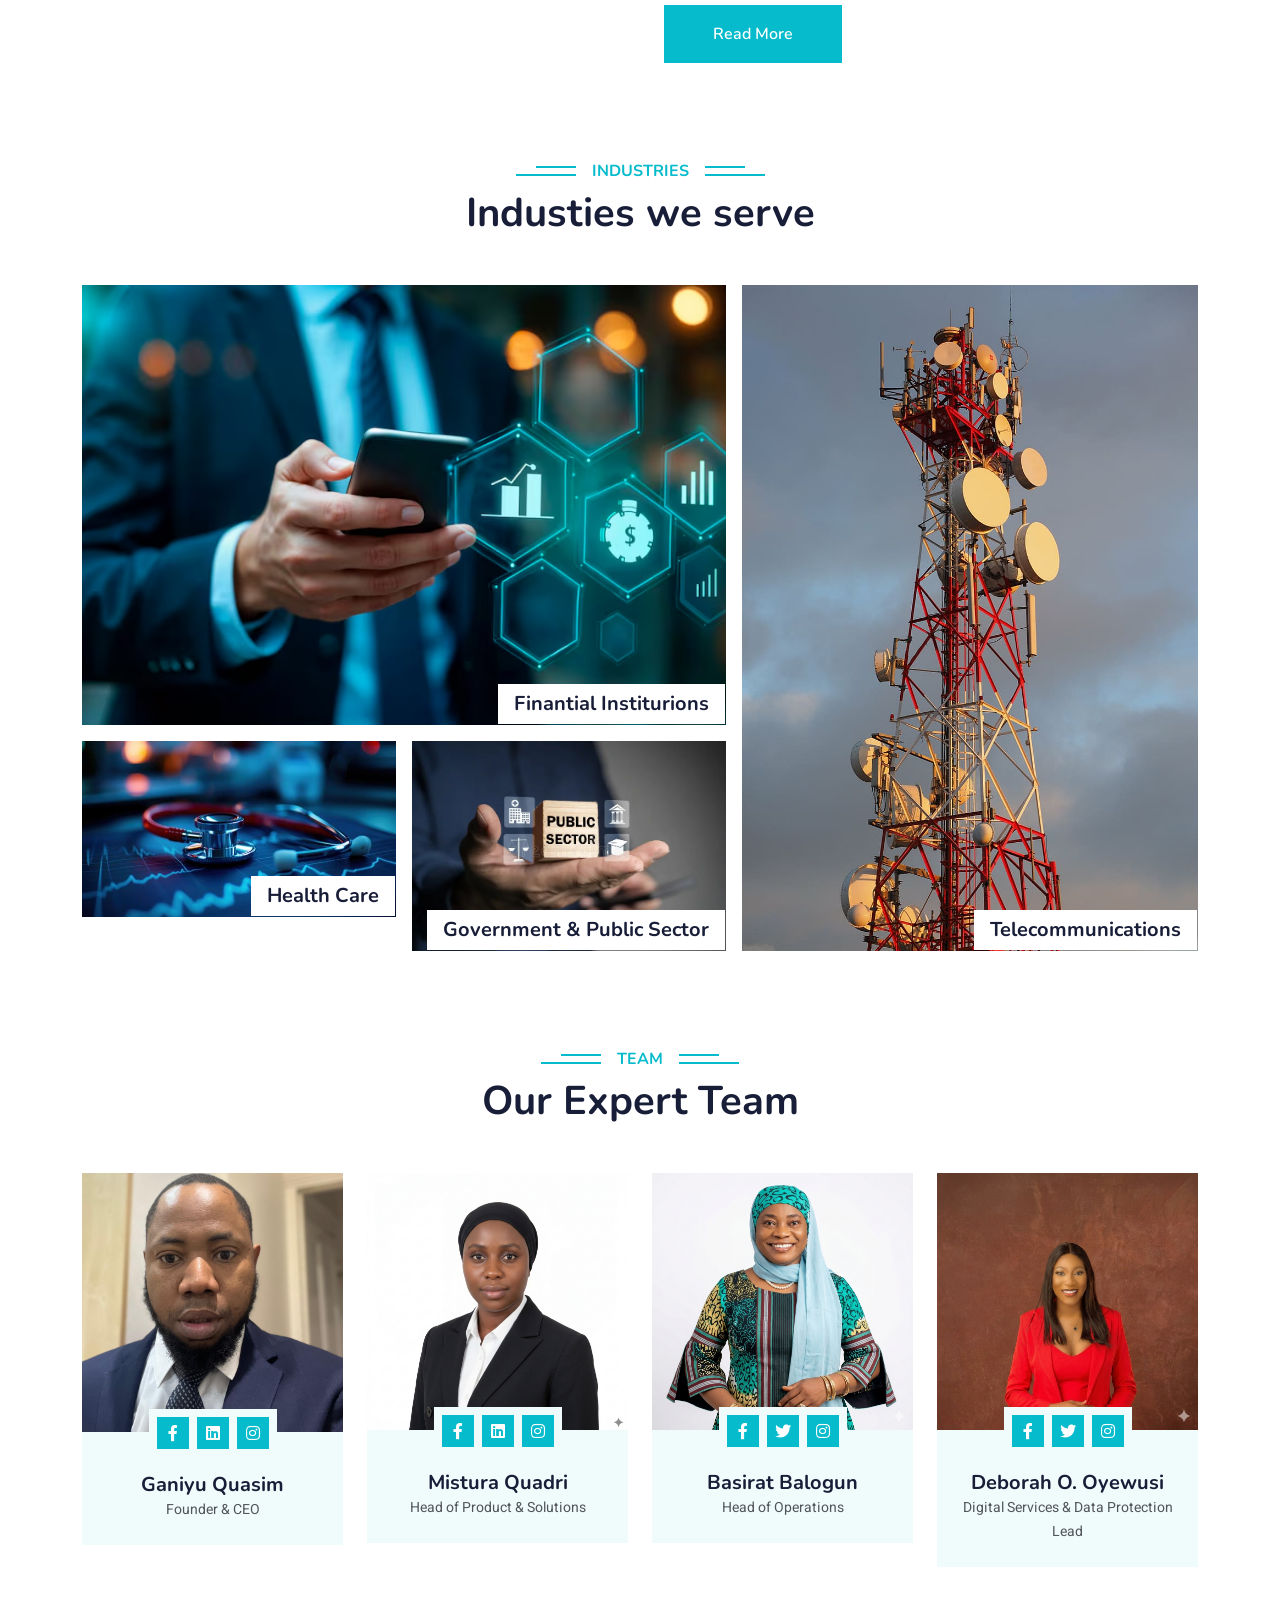
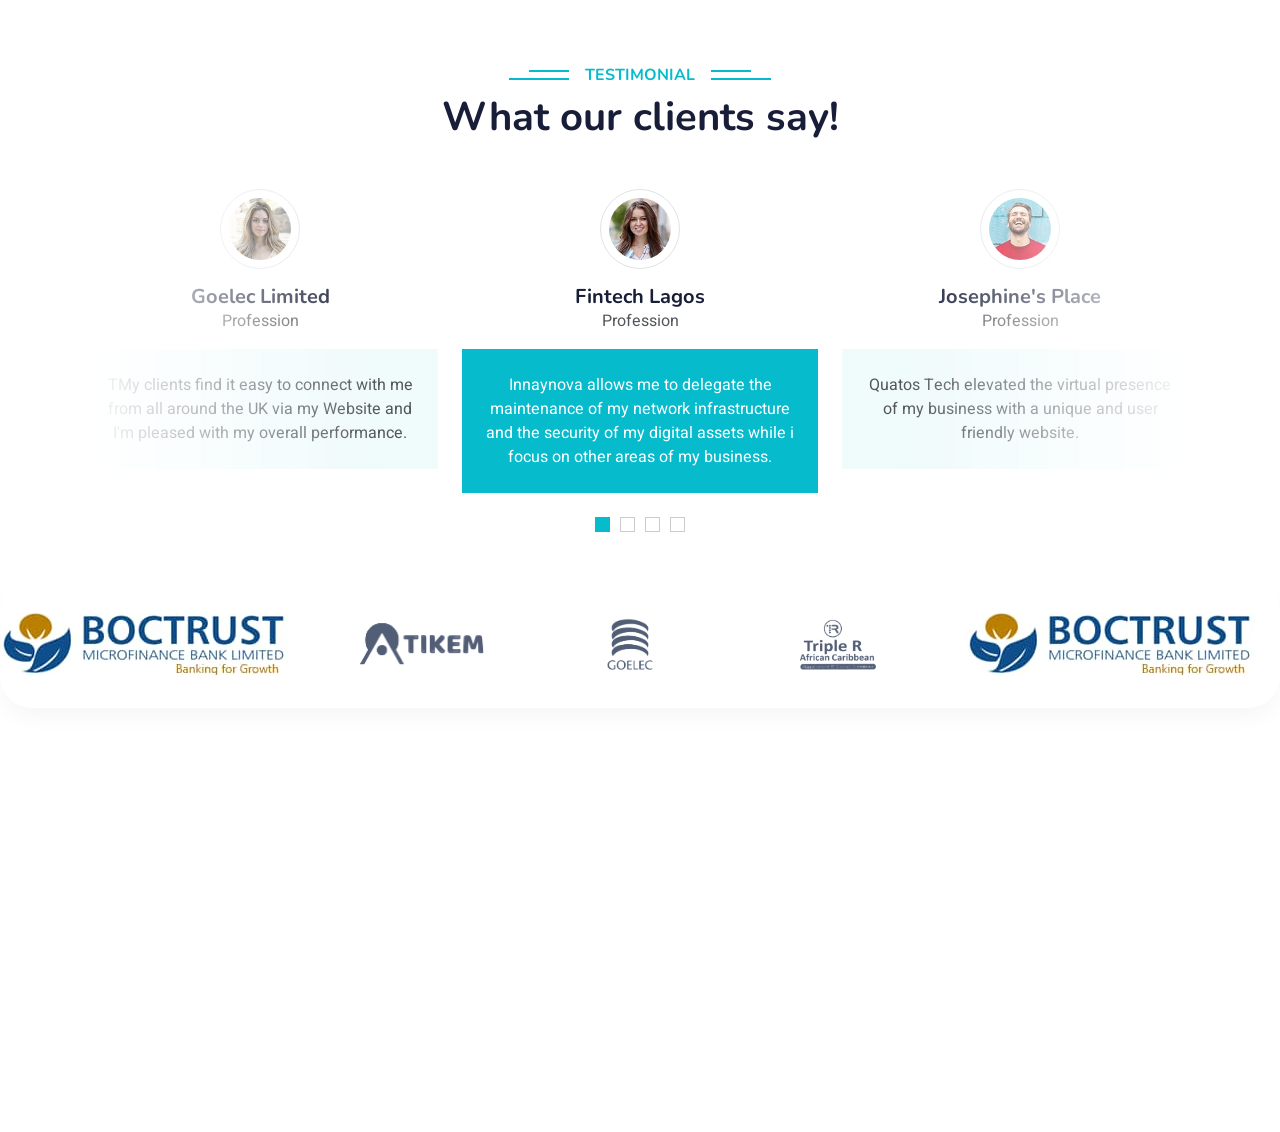
==== commit e8d49f3d: "updates" ====
--- a/index.html
+++ b/index.html
@@ -296,7 +296,7 @@
                 <div class="col-lg-3 col-md-6 wow fadeInUp" data-wow-delay="0.5s">
                     <div class="team-item bg-light">
                         <div class="overflow-hidden">
-                            <img class="img-fluid" src="img/ceo 1.jpeg" alt="">
+                            <img class="img-fluid" src="img/basirat.png" alt="">
                         </div>
                         <div class="position-relative d-flex justify-content-center" style="margin-top: -23px;">
                             <div class="bg-light d-flex justify-content-center pt-2 px-1">
@@ -314,7 +314,7 @@
                 <div class="col-lg-3 col-md-6 wow fadeInUp" data-wow-delay="0.7s">
                     <div class="team-item bg-light">
                         <div class="overflow-hidden">
-                            <img class="img-fluid" src="img/aibuki.png" alt="">
+                            <img class="img-fluid" src="img/new-team-member.png" alt="">
                         </div>
                         <div class="position-relative d-flex justify-content-center" style="margin-top: -23px;">
                             <div class="bg-light d-flex justify-content-center pt-2 px-1">
@@ -324,8 +324,8 @@
                             </div>
                         </div>
                         <div class="text-center p-4">
-                            <h5 class="mb-0">Sulaiman Aibuki</h5>
-                            <small>IT Specialist</small>
+                            <h5 class="mb-0">Deborah O. Oyewusi</h5>
+                            <small>Digital Services  & Data Protection Lead</small>
                         </div>
                     </div>
                 </div>
@@ -421,7 +421,7 @@
                 <div class="col-lg-3 col-md-6">
                     <h4 class="text-white mb-3">Contact</h4>
                     <p class="mb-2"><i class="fa fa-map-marker-alt me-3"></i>1, Akinwande Close, Baruwa Ipaja, Lagos, Nieria</p>
-                    <p class="mb-2"><i class="fa fa-phone-alt me-3"></i>+44 7405 714646</p>
+                    <p class="mb-2"><i class="fa fa-phone-alt me-3"></i>+234 815 475 5504, +234 802 788 3894</p>
                     <p class="mb-2"><i class="fa fa-envelope me-3"></i>info@innaynovatech.com</p>
                     <div class="d-flex pt-2">
                         <a class="btn btn-outline-light btn-social" href=""><i class="fab fa-twitter"></i></a>
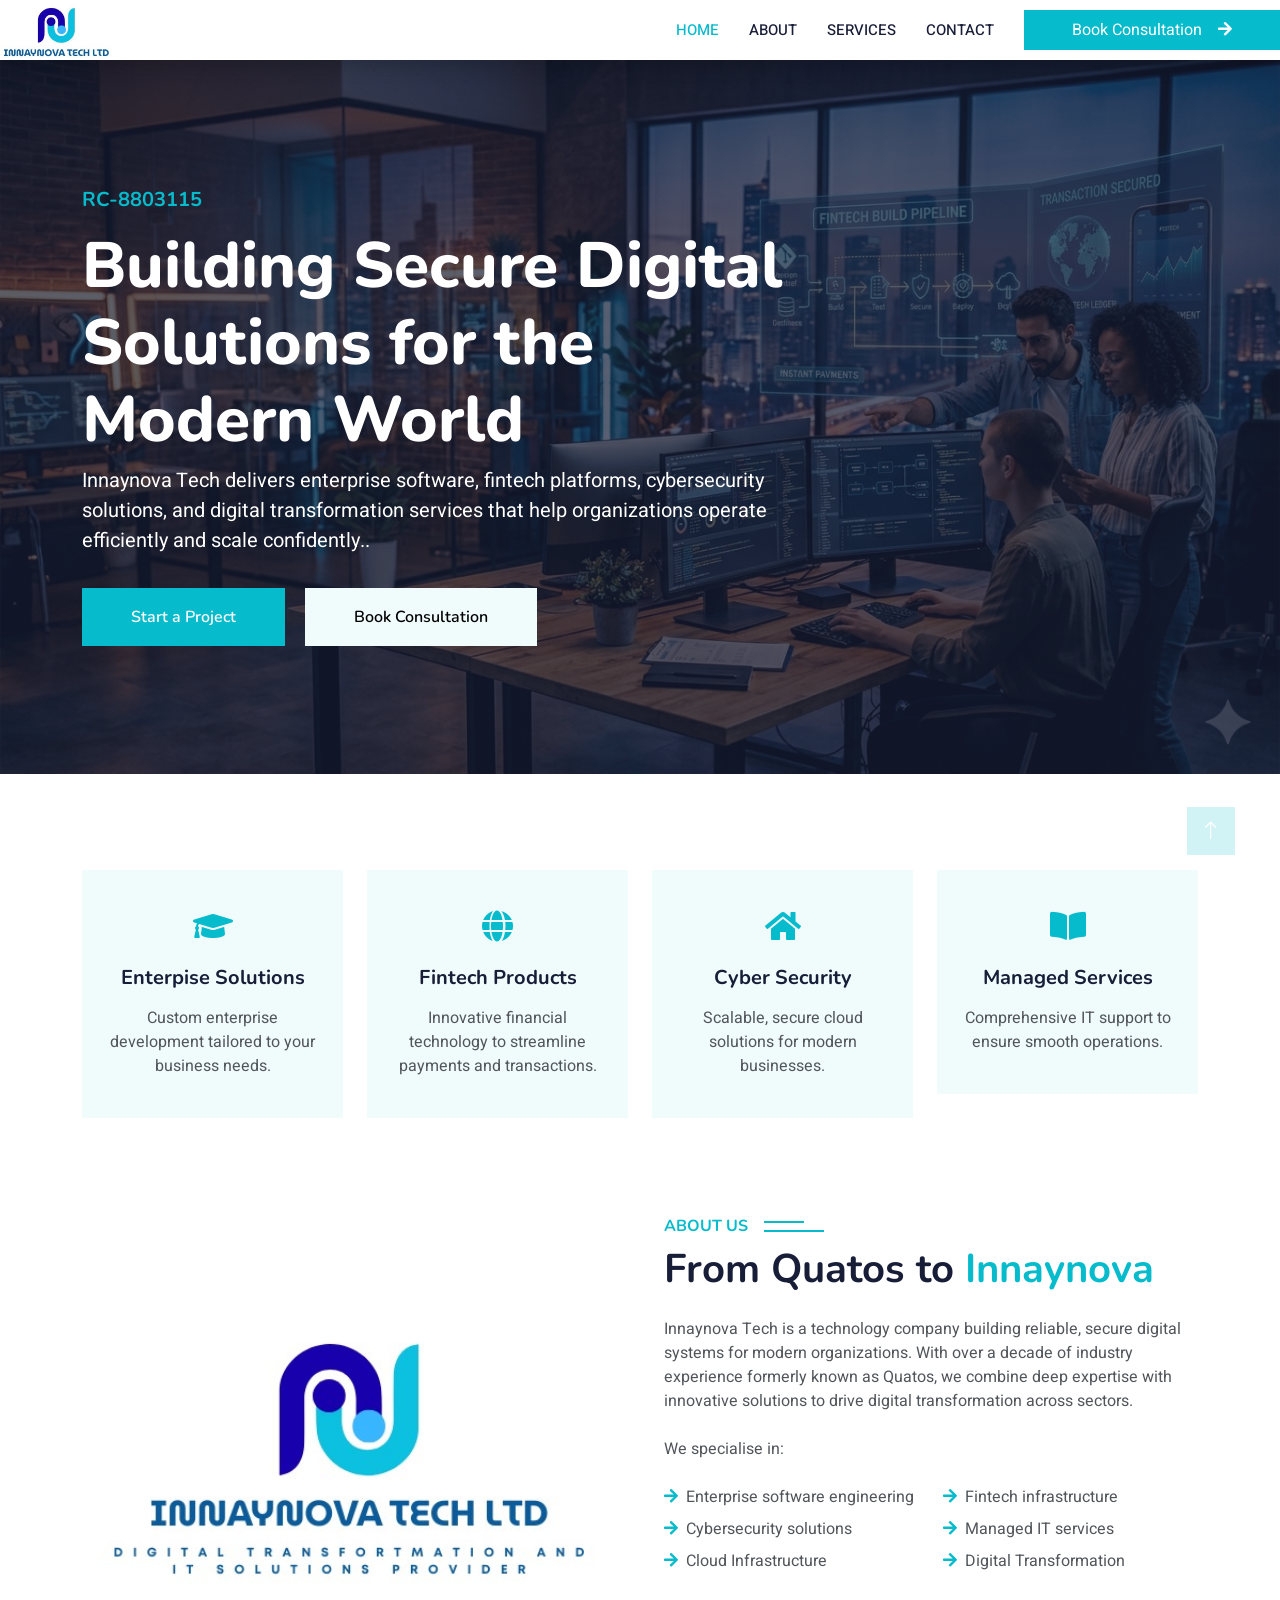
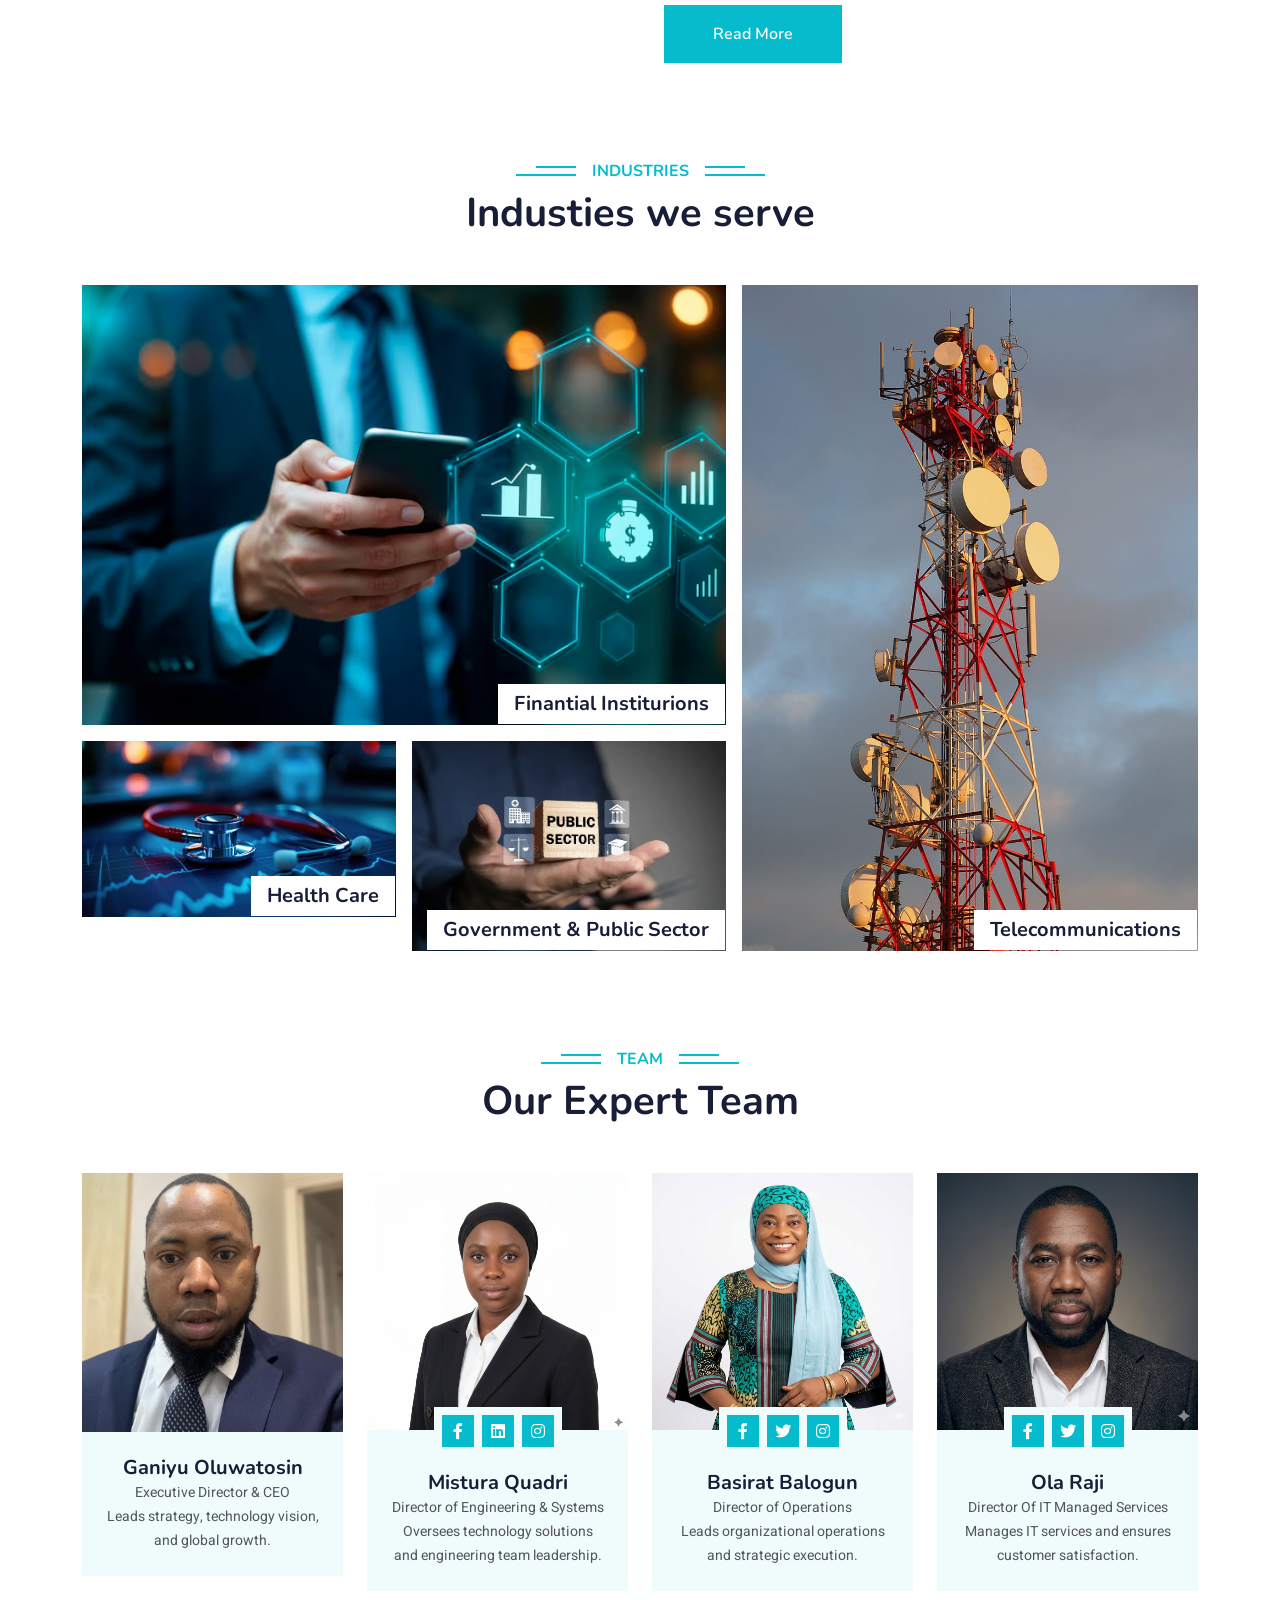
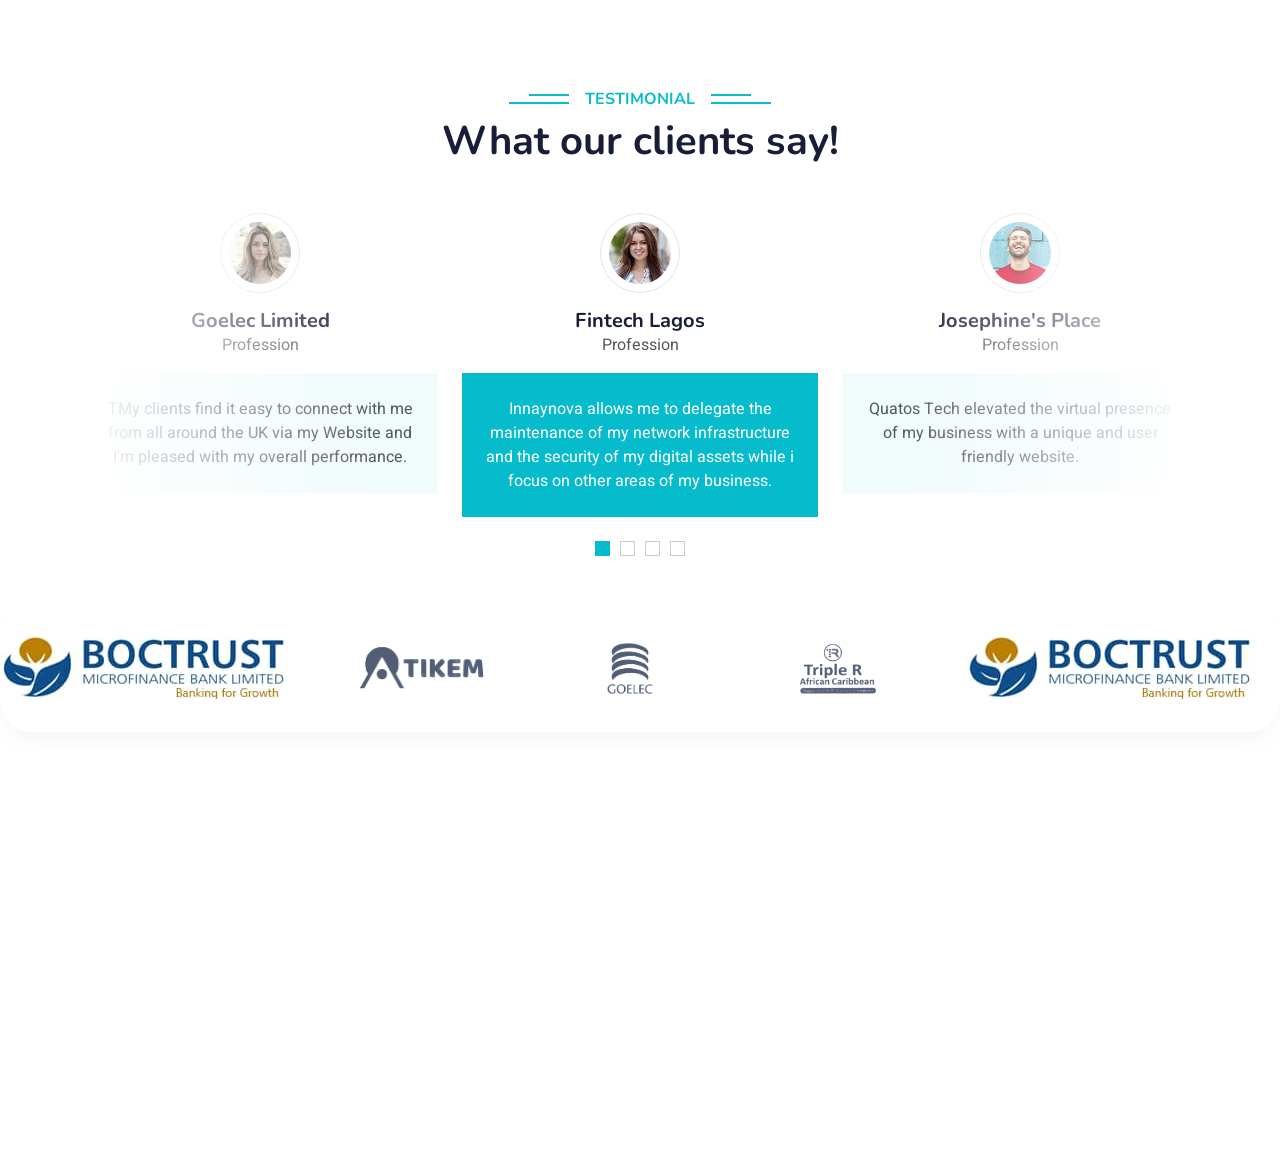
==== commit 63eb7741: "updates" ====
--- a/index.html
+++ b/index.html
@@ -262,6 +262,19 @@
                         <div class="overflow-hidden">
                             <img class="img-fluid" src="img/ceo 1.jpeg" alt="">
                         </div>
+
+                        <div class="text-center p-4">
+                            <h5 class="mb-0">Ganiyu Oluwatosin</h5>
+                            <small class="font-bold">Executive Director & CEO</small> <br/>
+                            <small>Leads strategy, technology vision, and global growth.</small>
+                        </div>
+                    </div>
+                </div>
+                <div class="col-lg-3 col-md-6 wow fadeInUp" data-wow-delay="0.3s">
+                    <div class="team-item bg-light">
+                        <div class="overflow-hidden">
+                            <img class="img-fluid" src="img/mistty.png" alt="">
+                        </div>
                         <div class="position-relative d-flex justify-content-center" style="margin-top: -23px;">
                             <div class="bg-light d-flex justify-content-center pt-2 px-1">
                                 <a class="btn btn-sm-square btn-primary mx-1" href=""><i class="fab fa-facebook-f"></i></a>
@@ -270,26 +283,10 @@
                             </div>
                         </div>
                         <div class="text-center p-4">
-                            <h5 class="mb-0">Ganiyu Quasim</h5>
-                            <small>Founder & CEO</small>
-                        </div>
-                    </div>
-                </div>
-                <div class="col-lg-3 col-md-6 wow fadeInUp" data-wow-delay="0.3s">
-                    <div class="team-item bg-light">
-                        <div class="overflow-hidden">
-                            <img class="img-fluid" src="img/mistty.png" alt="">
-                        </div>
-                        <div class="position-relative d-flex justify-content-center" style="margin-top: -23px;">
-                            <div class="bg-light d-flex justify-content-center pt-2 px-1">
-                                <a class="btn btn-sm-square btn-primary mx-1" href=""><i class="fab fa-facebook-f"></i></a>
-                                <a class="btn btn-sm-square btn-primary mx-1" href=""><i class="fab fa-linkedin"></i></a>
-                                <a class="btn btn-sm-square btn-primary mx-1" href=""><i class="fab fa-instagram"></i></a>
-                            </div>
-                        </div>
-                        <div class="text-center p-4">
                             <h5 class="mb-0">Mistura Quadri</h5>
-                            <small>Head of Product & Solutions</small>
+                            <small>Director of Engineering & Systems</small> <br/>
+                            <small>Oversees technology solutions and engineering team leadership.</small>
+
                         </div>
                     </div>
                 </div>
@@ -307,14 +304,16 @@
                         </div>
                         <div class="text-center p-4">
                             <h5 class="mb-0">Basirat Balogun</h5>
-                            <small>Head of Operations</small>
+                            <small>Director of Operations</small> <br/>
+                            <small>Leads organizational operations and strategic execution.</small>
+
                         </div>
                     </div>
                 </div>
                 <div class="col-lg-3 col-md-6 wow fadeInUp" data-wow-delay="0.7s">
                     <div class="team-item bg-light">
                         <div class="overflow-hidden">
-                            <img class="img-fluid" src="img/new-team-member.png" alt="">
+                            <img class="img-fluid" src="img/ola.png" alt="">
                         </div>
                         <div class="position-relative d-flex justify-content-center" style="margin-top: -23px;">
                             <div class="bg-light d-flex justify-content-center pt-2 px-1">
@@ -324,8 +323,11 @@
                             </div>
                         </div>
                         <div class="text-center p-4">
-                            <h5 class="mb-0">Deborah O. Oyewusi</h5>
-                            <small>Digital Services  & Data Protection Lead</small>
+                            <!-- <h5 class="mb-0">Deborah O. Oyewusi</h5>
+                            <small>Digital Services  & Data Protection Lead</small> -->
+                             <h5 class="mb-0">Ola Raji</h5>
+                            <small>Director Of IT Managed Services</small>
+                            <small>Manages IT services and ensures customer satisfaction.</small>
                         </div>
                     </div>
                 </div>
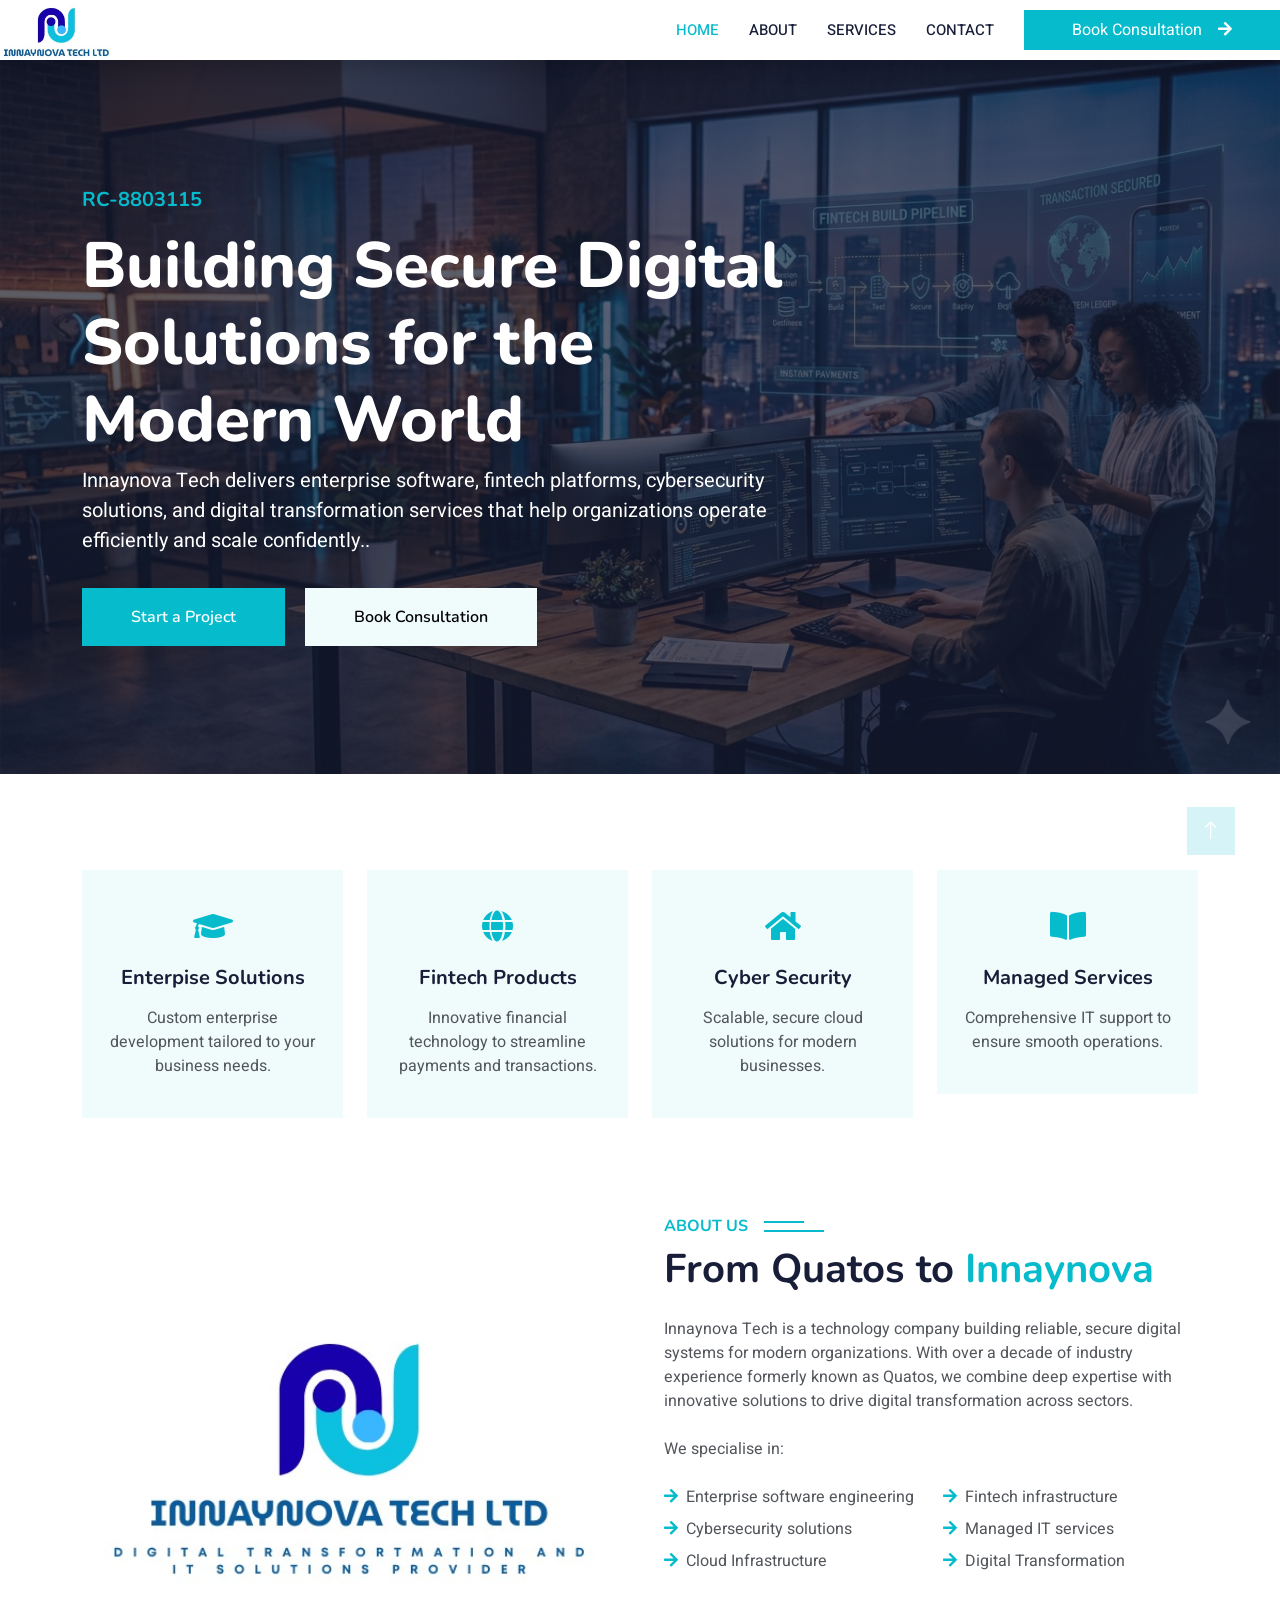
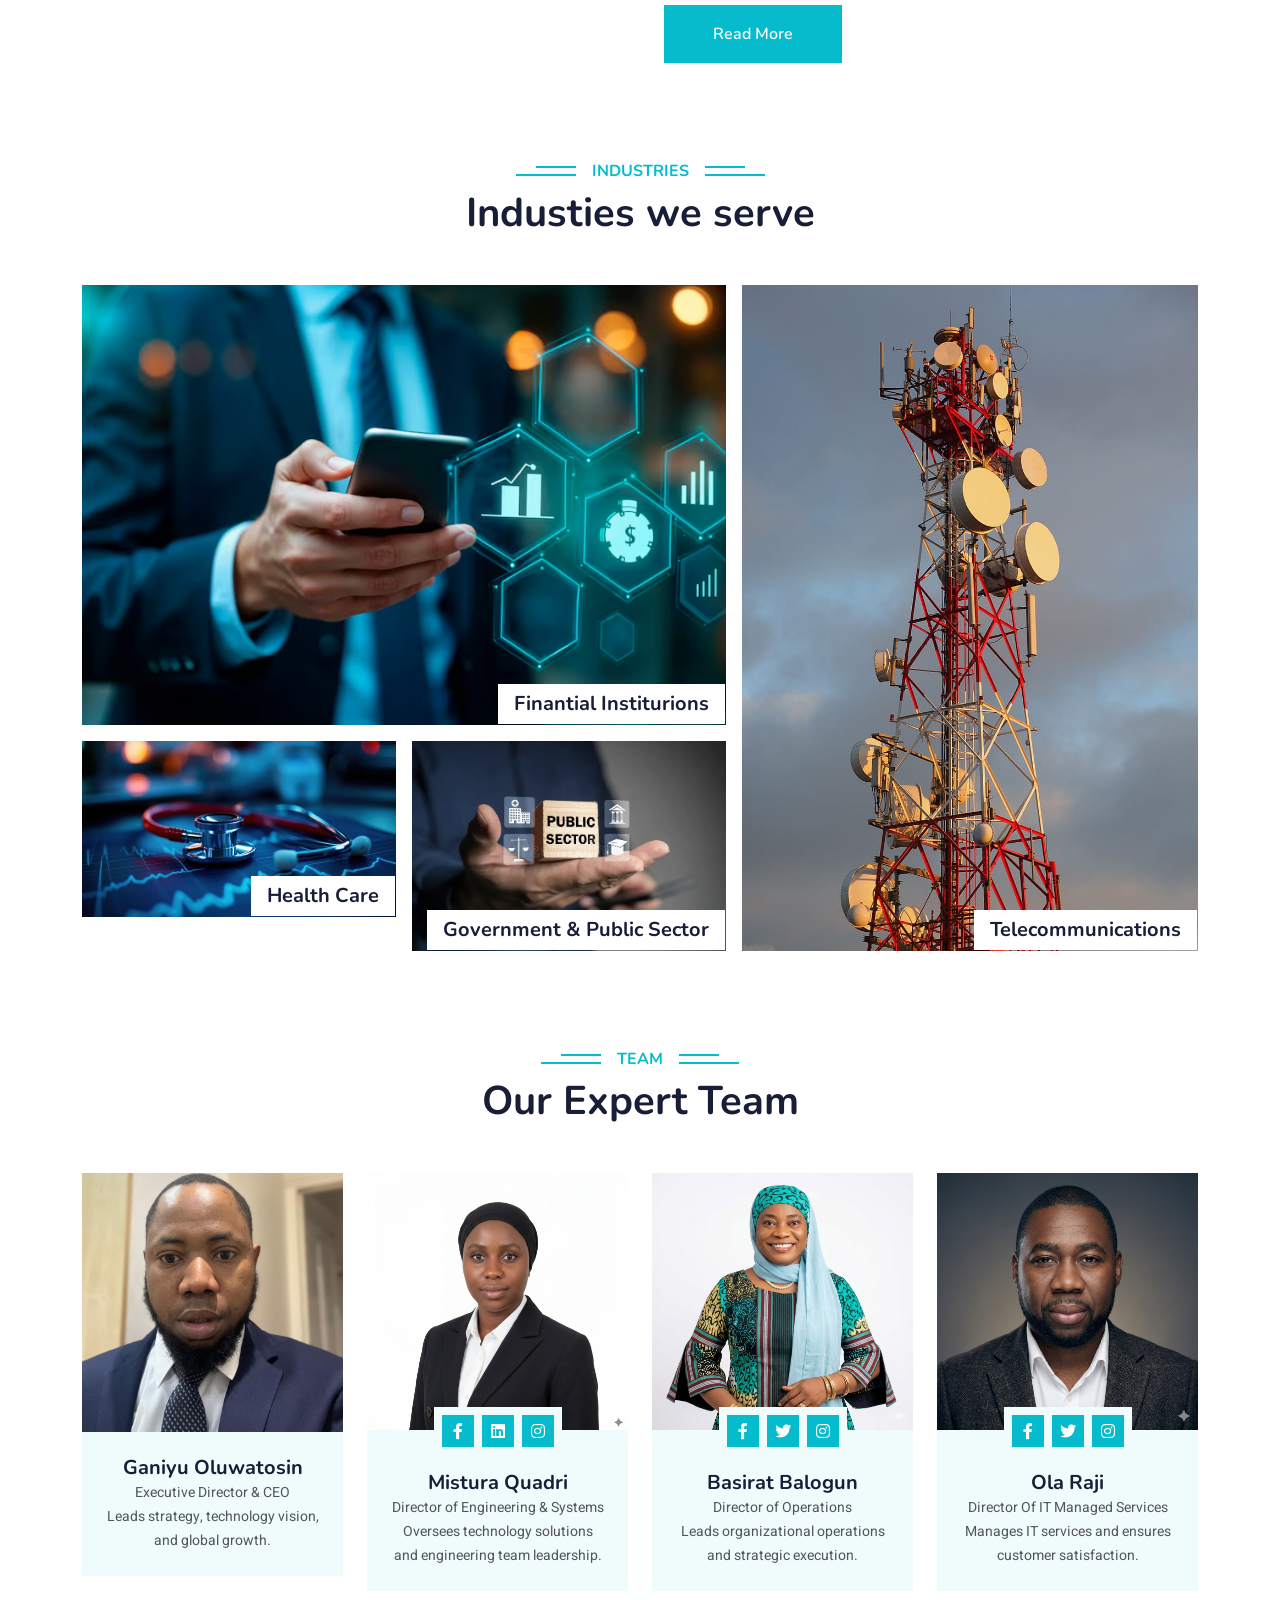
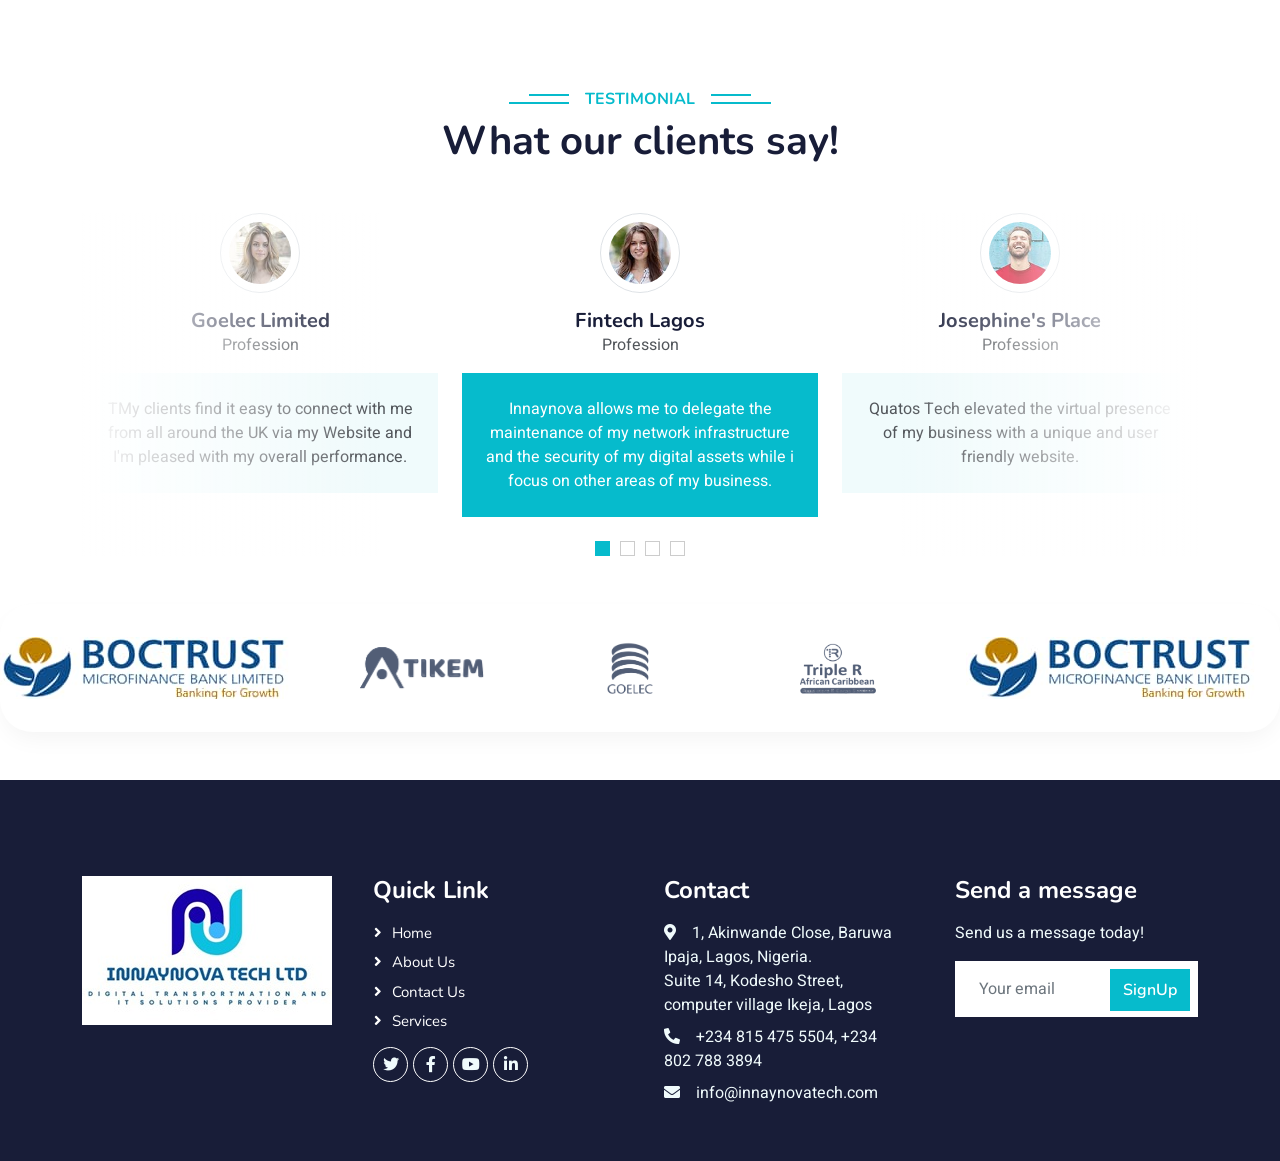
==== commit b29f8bcf: "update" ====
--- a/index.html
+++ b/index.html
@@ -405,11 +405,11 @@
         
 
     <!-- Footer Start -->
-    <div class="container-fluid bg-dark text-light footer pt-5 mt-5 wow fadeIn" data-wow-delay="0.1s">
+      <div class="container-fluid bg-dark text-light footer pt-5 mt-5 wow fadeIn" data-wow-delay="0.1s">
         <div class="container py-5">
             <div class="row g-5">
                 <div class="col-lg-3 col-md-6">
-                    <img src="img/logo/inaynova-logo-footer.jpeg" class="w-100 h-75" alt="Logo">
+                    <img src="img/logo/inaynova-logo-footer.jpeg" class="object-fit-contain" alt="Logo">
                 </div>
 
                 <div class="col-lg-3 col-md-6">
@@ -418,19 +418,19 @@
                     <a class="btn btn-link" href="about.html">About Us</a>
                     <a class="btn btn-link" href="contact.html">Contact Us</a>
                     <a class="btn btn-link" href="services.html">Services</a>
-
-                </div>
-                <div class="col-lg-3 col-md-6">
-                    <h4 class="text-white mb-3">Contact</h4>
-                    <p class="mb-2"><i class="fa fa-map-marker-alt me-3"></i>1, Akinwande Close, Baruwa Ipaja, Lagos, Nieria</p>
-                    <p class="mb-2"><i class="fa fa-phone-alt me-3"></i>+234 815 475 5504, +234 802 788 3894</p>
-                    <p class="mb-2"><i class="fa fa-envelope me-3"></i>info@innaynovatech.com</p>
-                    <div class="d-flex pt-2">
+                     <div class="d-flex pt-2">
                         <a class="btn btn-outline-light btn-social" href=""><i class="fab fa-twitter"></i></a>
                         <a class="btn btn-outline-light btn-social" href=""><i class="fab fa-facebook-f"></i></a>
                         <a class="btn btn-outline-light btn-social" href=""><i class="fab fa-youtube"></i></a>
                         <a class="btn btn-outline-light btn-social" href=""><i class="fab fa-linkedin-in"></i></a>
                     </div>
+
+                </div>
+                <div class="col-lg-3 col-md-6">
+                    <h4 class="text-white mb-3">Contact</h4>
+                    <p class="mb-2"><i class="fa fa-map-marker-alt me-3"></i>1, Akinwande Close, Baruwa Ipaja, Lagos, Nigeria. <br/> Suite 14, Kodesho Street, computer village Ikeja, Lagos</p>
+                    <p class="mb-2"><i class="fa fa-phone-alt me-3"></i>+234 815 475 5504, +234 802 788 3894</p>
+                    <p class="mb-2"><i class="fa fa-envelope me-3"></i>info@innaynovatech.com</p>
                 </div>
 
                 <div class="col-lg-3 col-md-6">
--- a/css/style.css
+++ b/css/style.css
@@ -19,6 +19,10 @@
     right: 45px;
     bottom: 45px;
     z-index: 99;
+}
+
+.bor{
+    border-radius: 12px;
 }
 
 
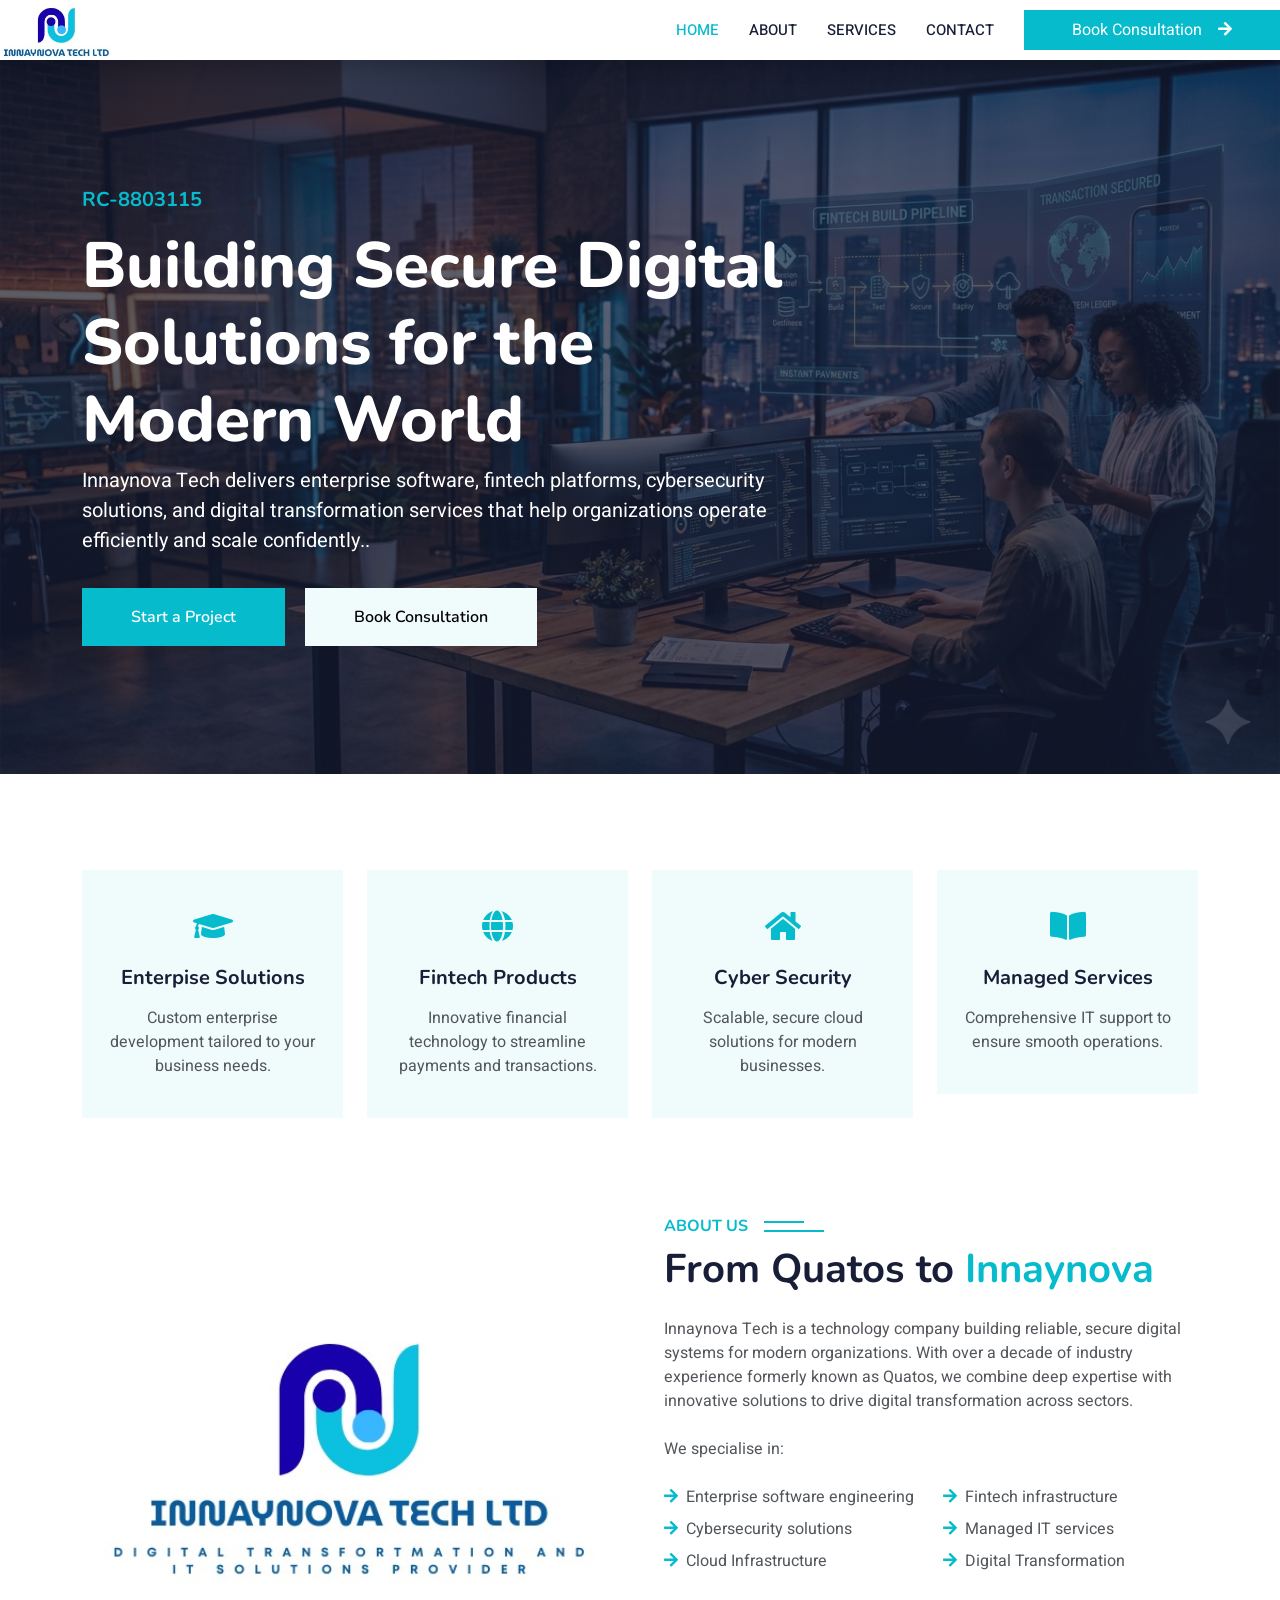
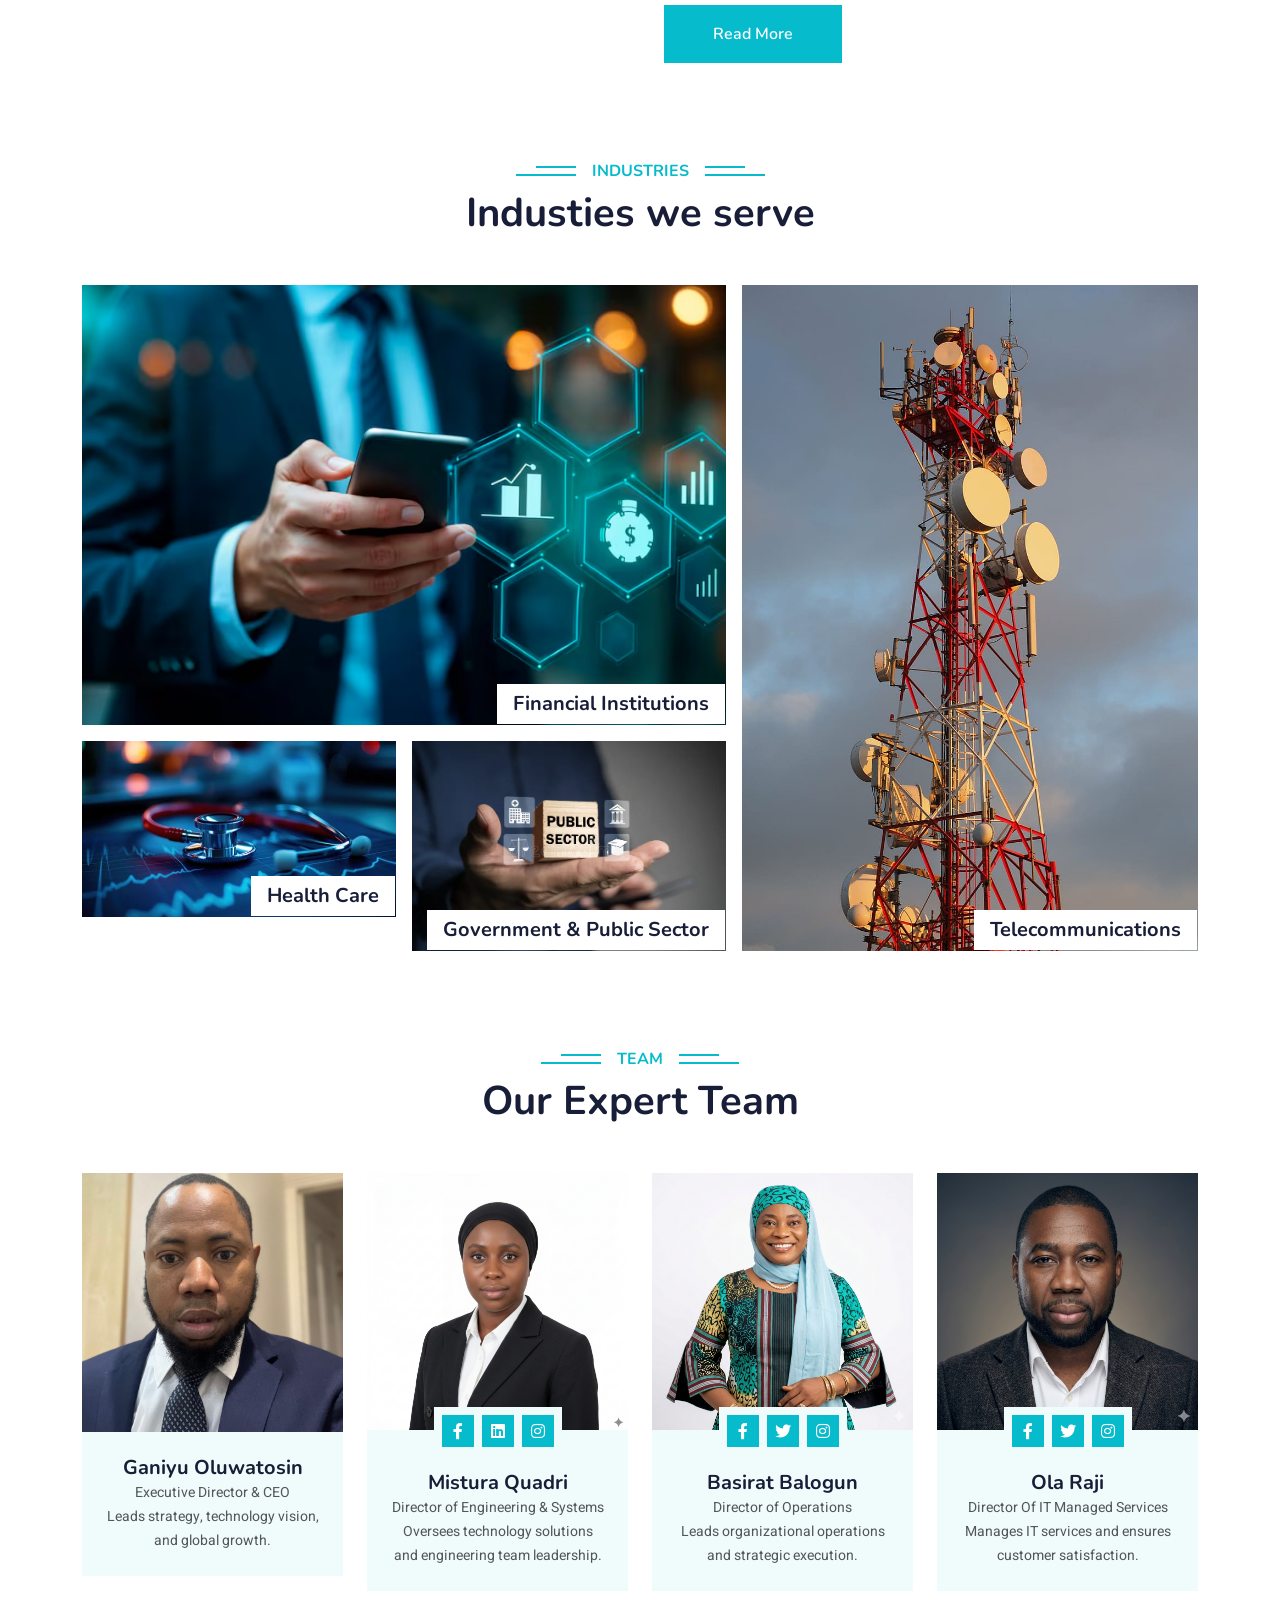
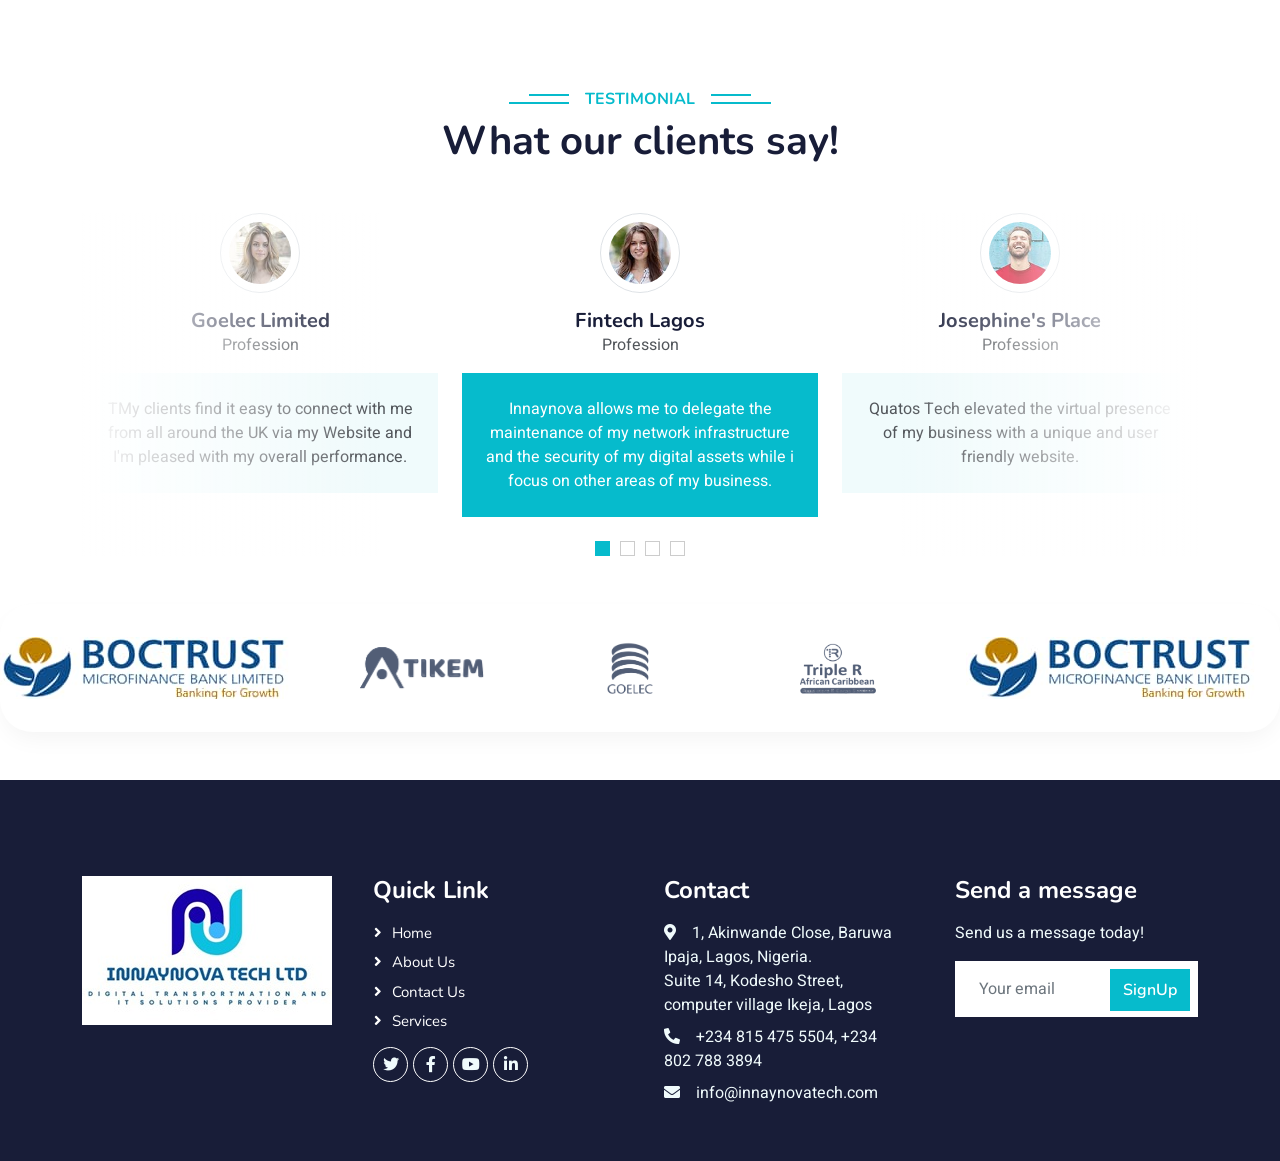
==== commit 9662ef13: "update" ====
--- a/index.html
+++ b/index.html
@@ -210,7 +210,7 @@
                             <a class="position-relative d-block overflow-hidden" href="">
                                 <img class="img-fluid" src="img/fintech.avif" alt="">
                                 <div class="bg-white text-center position-absolute bottom-0 end-0 py-2 px-3" style="margin: 1px;">
-                                    <h5 class="m-0">Finantial Institurions</h5>
+                                    <h5 class="m-0">Financial Institutions</h5>
                                     <!-- <small class="text-primary">49 Courses</small> -->
                                 </div>
                             </a>
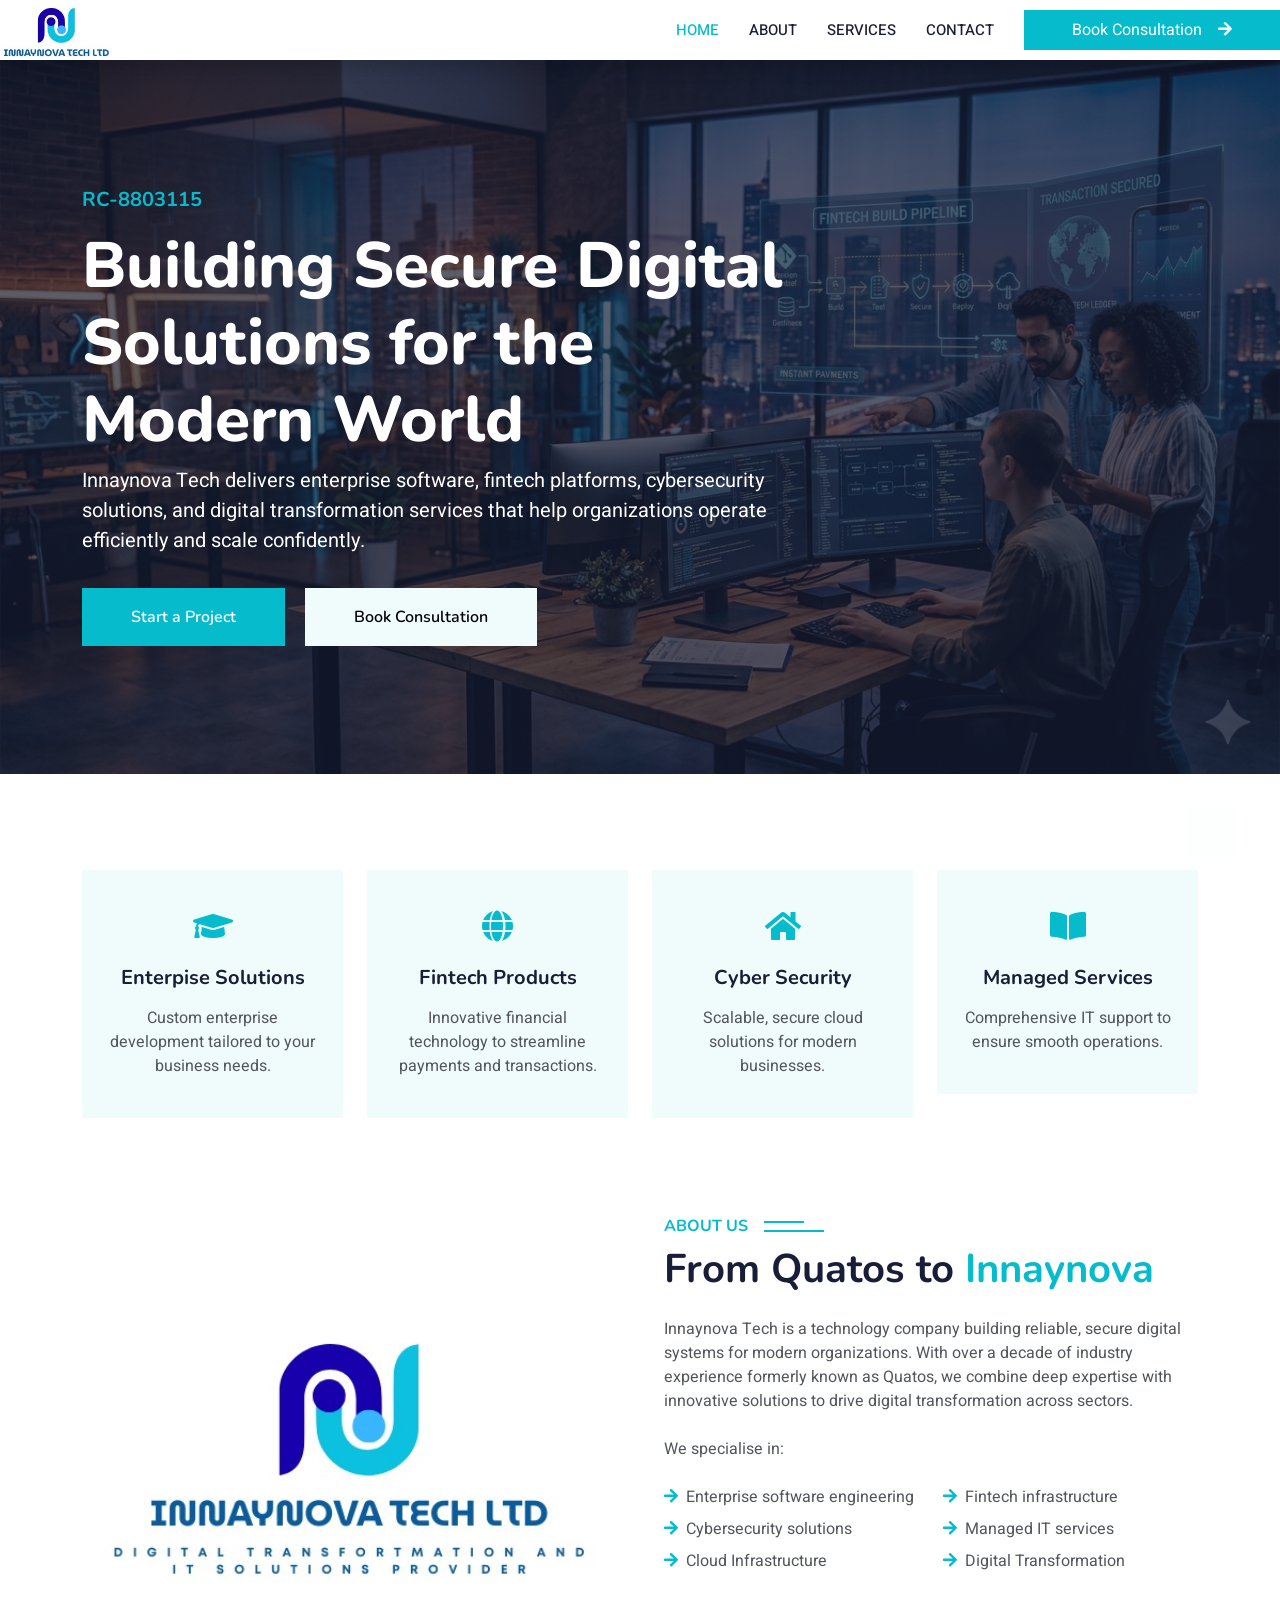
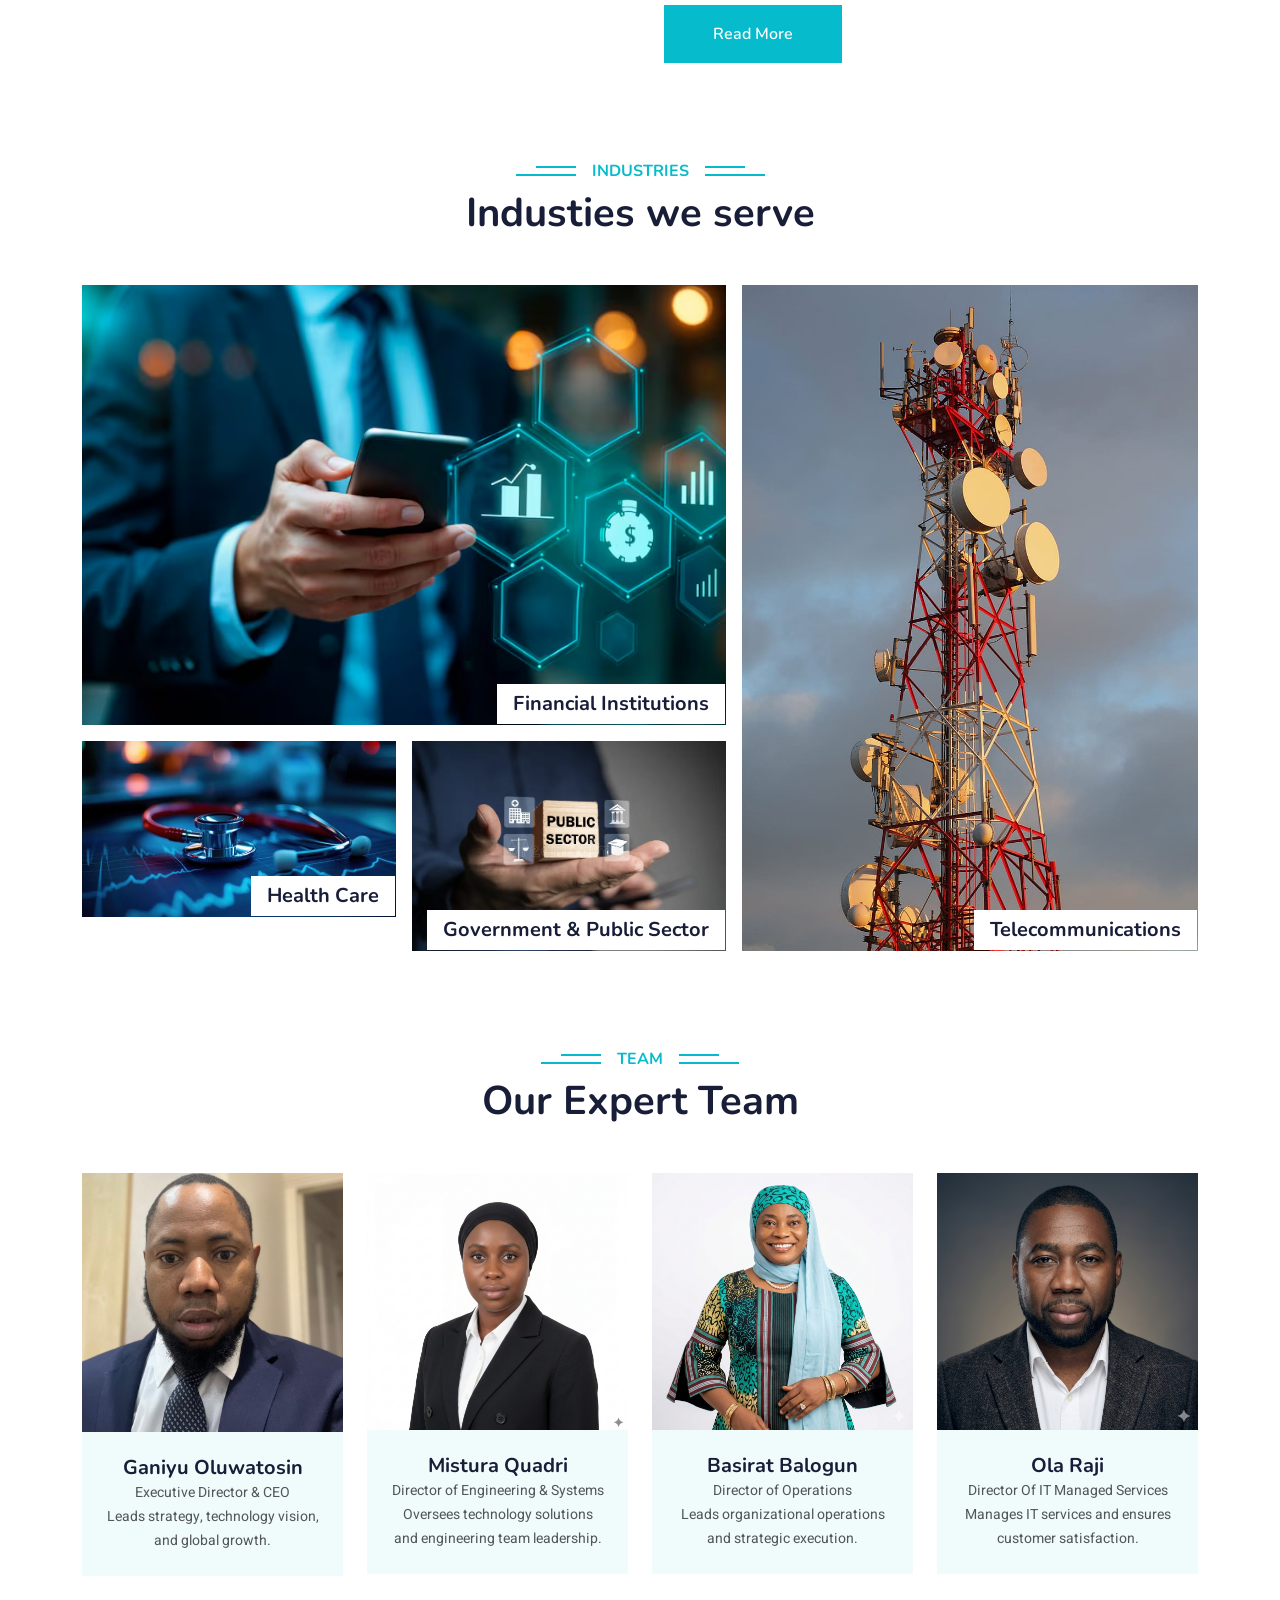
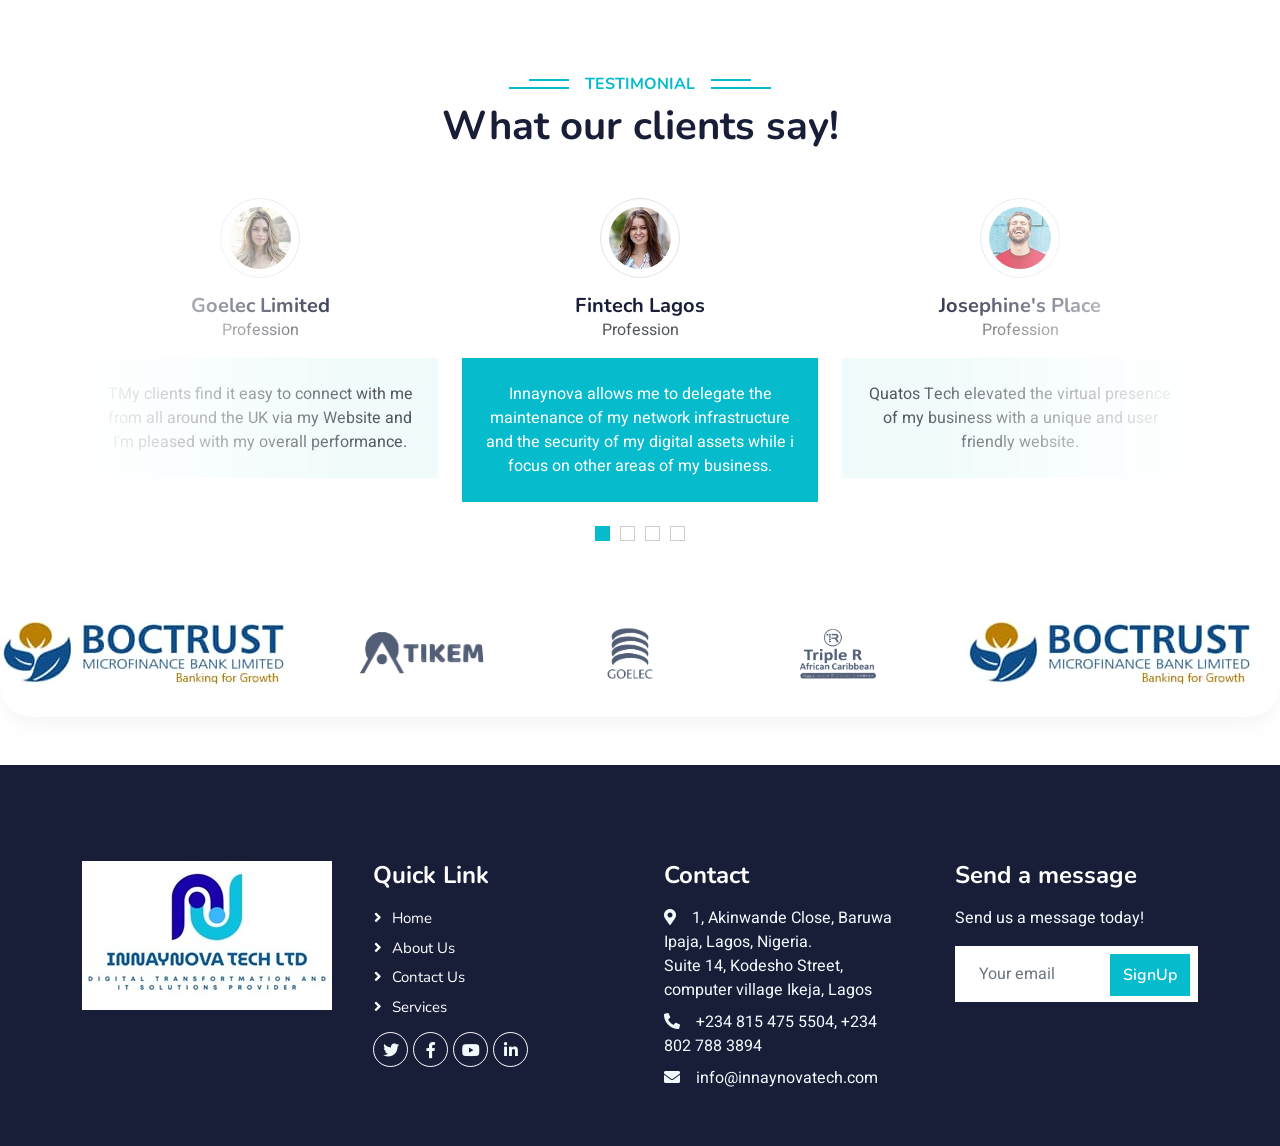
==== commit a68b82b6: "update" ====
--- a/index.html
+++ b/index.html
@@ -75,9 +75,9 @@
                                 <h5 class="text-primary mb-3 animated slideInDown">RC-8803115</h5>
                                 <h4 class="display-3 text-white animated slideInDown">Building Secure Digital Solutions for the Modern World</h4>
                                 <p class="fs-5 text-white mb-4 pb-2">Innaynova Tech delivers enterprise software, fintech platforms,
-                                     cybersecurity solutions, and digital transformation services that help organizations operate efficiently and scale confidently..</p>
-                                <a href="" class="btn btn-primary py-md-3 px-md-5 me-3 animated slideInLeft">Start a Project</a>
-                                <a href="" class="btn btn-light py-md-3 px-md-5 animated slideInRight">Book Consultation</a>
+                                     cybersecurity solutions, and digital transformation services that help organizations operate efficiently and scale confidently.</p>
+                                <a href="contact.html" class="btn btn-primary py-md-3 px-md-5 me-3 animated slideInLeft">Start a Project</a>
+                                <a href="contact.html" class="btn btn-light py-md-3 px-md-5 animated slideInRight">Book Consultation</a>
                             </div>
                         </div>
                     </div>
@@ -188,7 +188,7 @@
                             <p class="mb-0"><i class="fa fa-arrow-right text-primary me-2"></i>Digital Transformation</p>
                         </div>
                     </div>
-                    <a class="btn btn-primary py-3 px-5 mt-2" href="">Read More</a>
+                    <a class="btn btn-primary py-3 px-5 mt-2" href="about.html">Read More</a>
                 </div>
             </div>
         </div>
@@ -275,13 +275,7 @@
                         <div class="overflow-hidden">
                             <img class="img-fluid" src="img/mistty.png" alt="">
                         </div>
-                        <div class="position-relative d-flex justify-content-center" style="margin-top: -23px;">
-                            <div class="bg-light d-flex justify-content-center pt-2 px-1">
-                                <a class="btn btn-sm-square btn-primary mx-1" href=""><i class="fab fa-facebook-f"></i></a>
-                                <a class="btn btn-sm-square btn-primary mx-1" href=""><i class="fab fa-linkedin"></i></a>
-                                <a class="btn btn-sm-square btn-primary mx-1" href=""><i class="fab fa-instagram"></i></a>
-                            </div>
-                        </div>
+                       
                         <div class="text-center p-4">
                             <h5 class="mb-0">Mistura Quadri</h5>
                             <small>Director of Engineering & Systems</small> <br/>
@@ -295,13 +289,7 @@
                         <div class="overflow-hidden">
                             <img class="img-fluid" src="img/basirat.png" alt="">
                         </div>
-                        <div class="position-relative d-flex justify-content-center" style="margin-top: -23px;">
-                            <div class="bg-light d-flex justify-content-center pt-2 px-1">
-                                <a class="btn btn-sm-square btn-primary mx-1" href=""><i class="fab fa-facebook-f"></i></a>
-                                <a class="btn btn-sm-square btn-primary mx-1" href=""><i class="fab fa-twitter"></i></a>
-                                <a class="btn btn-sm-square btn-primary mx-1" href=""><i class="fab fa-instagram"></i></a>
-                            </div>
-                        </div>
+
                         <div class="text-center p-4">
                             <h5 class="mb-0">Basirat Balogun</h5>
                             <small>Director of Operations</small> <br/>
@@ -314,13 +302,6 @@
                     <div class="team-item bg-light">
                         <div class="overflow-hidden">
                             <img class="img-fluid" src="img/ola.png" alt="">
-                        </div>
-                        <div class="position-relative d-flex justify-content-center" style="margin-top: -23px;">
-                            <div class="bg-light d-flex justify-content-center pt-2 px-1">
-                                <a class="btn btn-sm-square btn-primary mx-1" href=""><i class="fab fa-facebook-f"></i></a>
-                                <a class="btn btn-sm-square btn-primary mx-1" href=""><i class="fab fa-twitter"></i></a>
-                                <a class="btn btn-sm-square btn-primary mx-1" href=""><i class="fab fa-instagram"></i></a>
-                            </div>
                         </div>
                         <div class="text-center p-4">
                             <!-- <h5 class="mb-0">Deborah O. Oyewusi</h5>
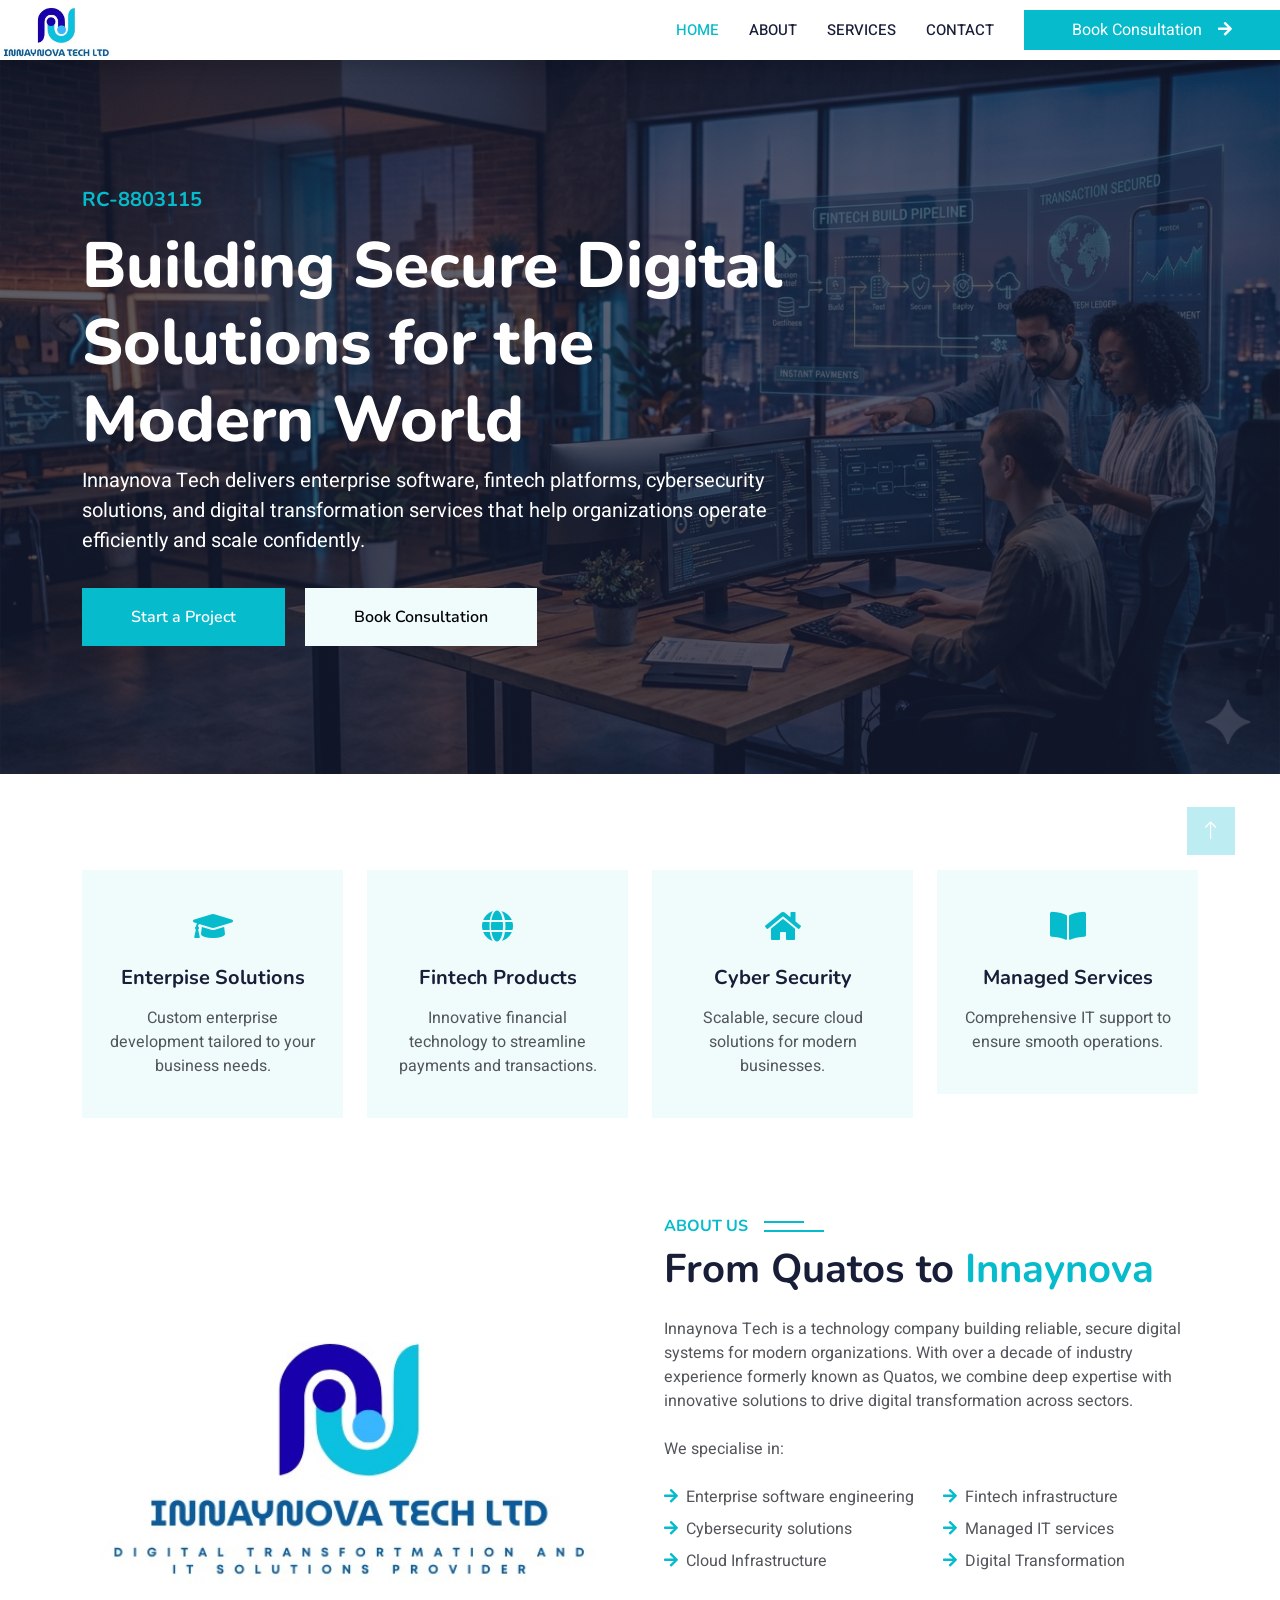
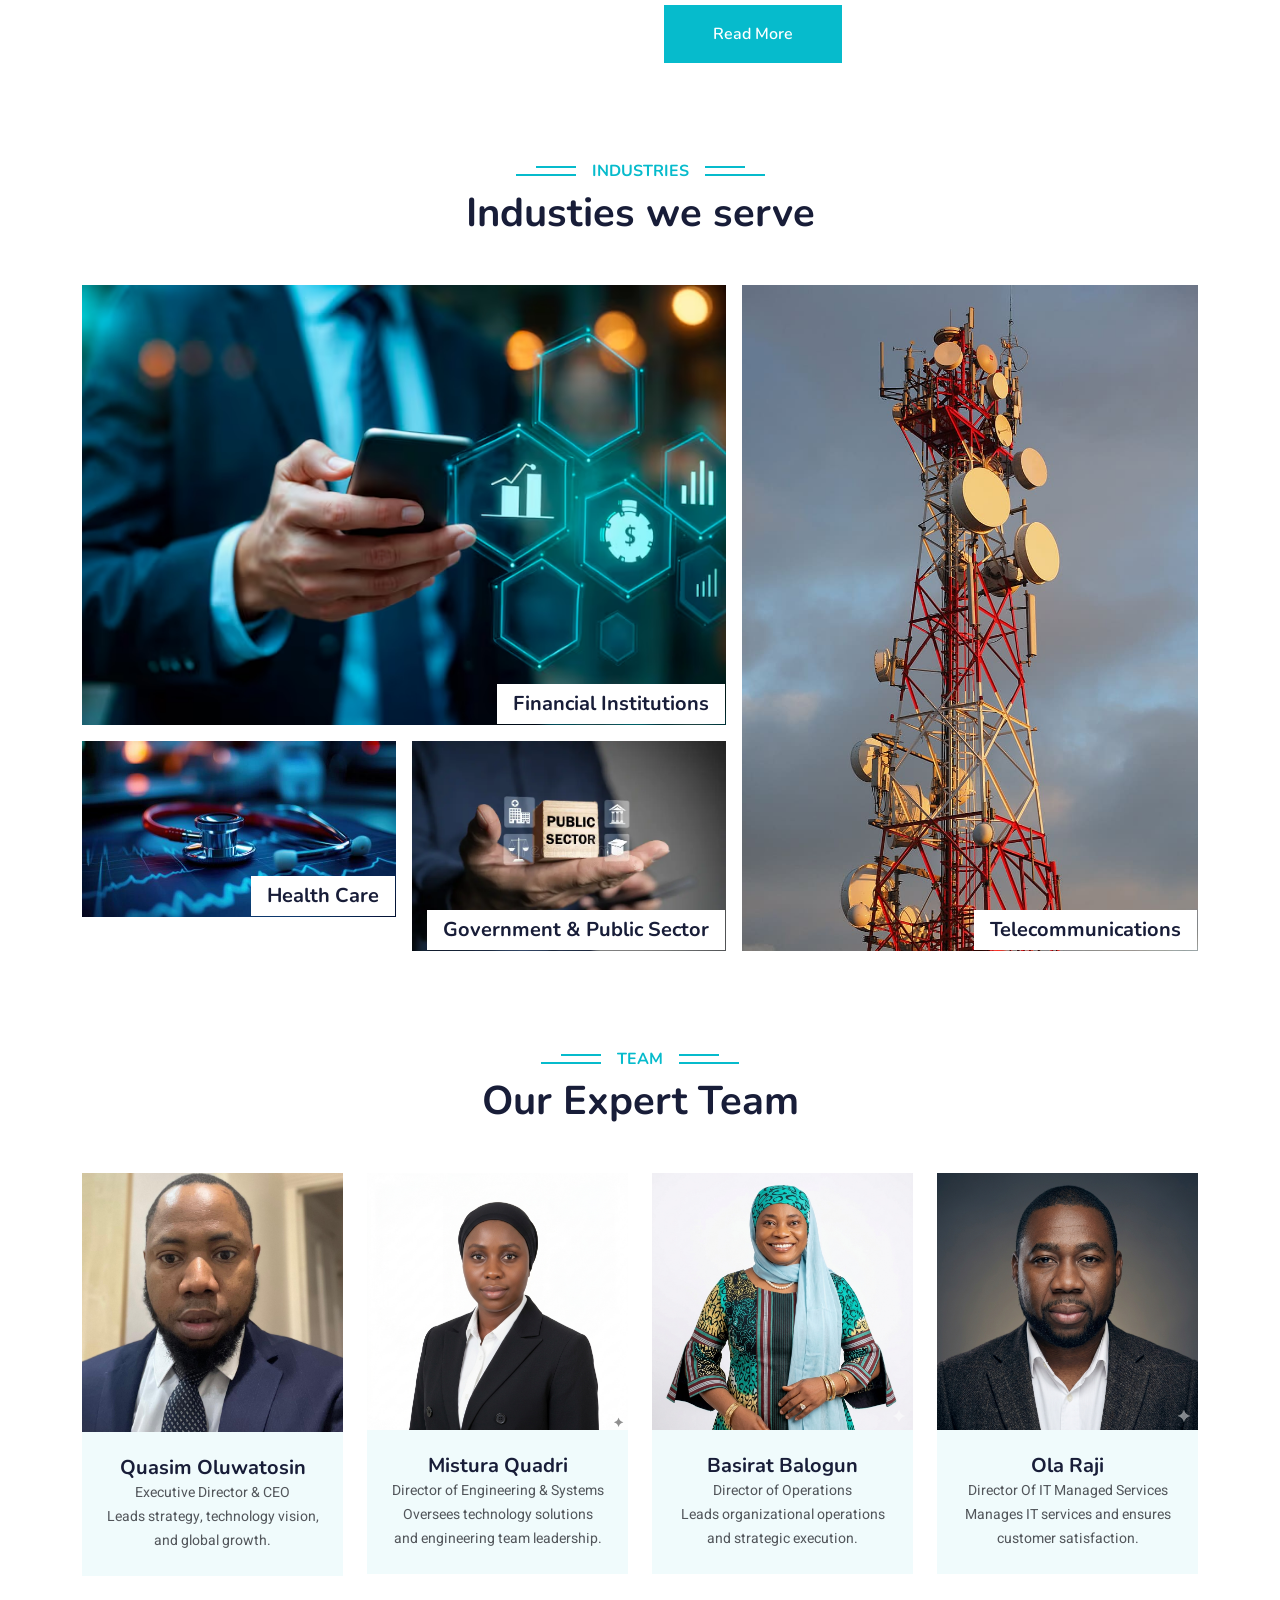
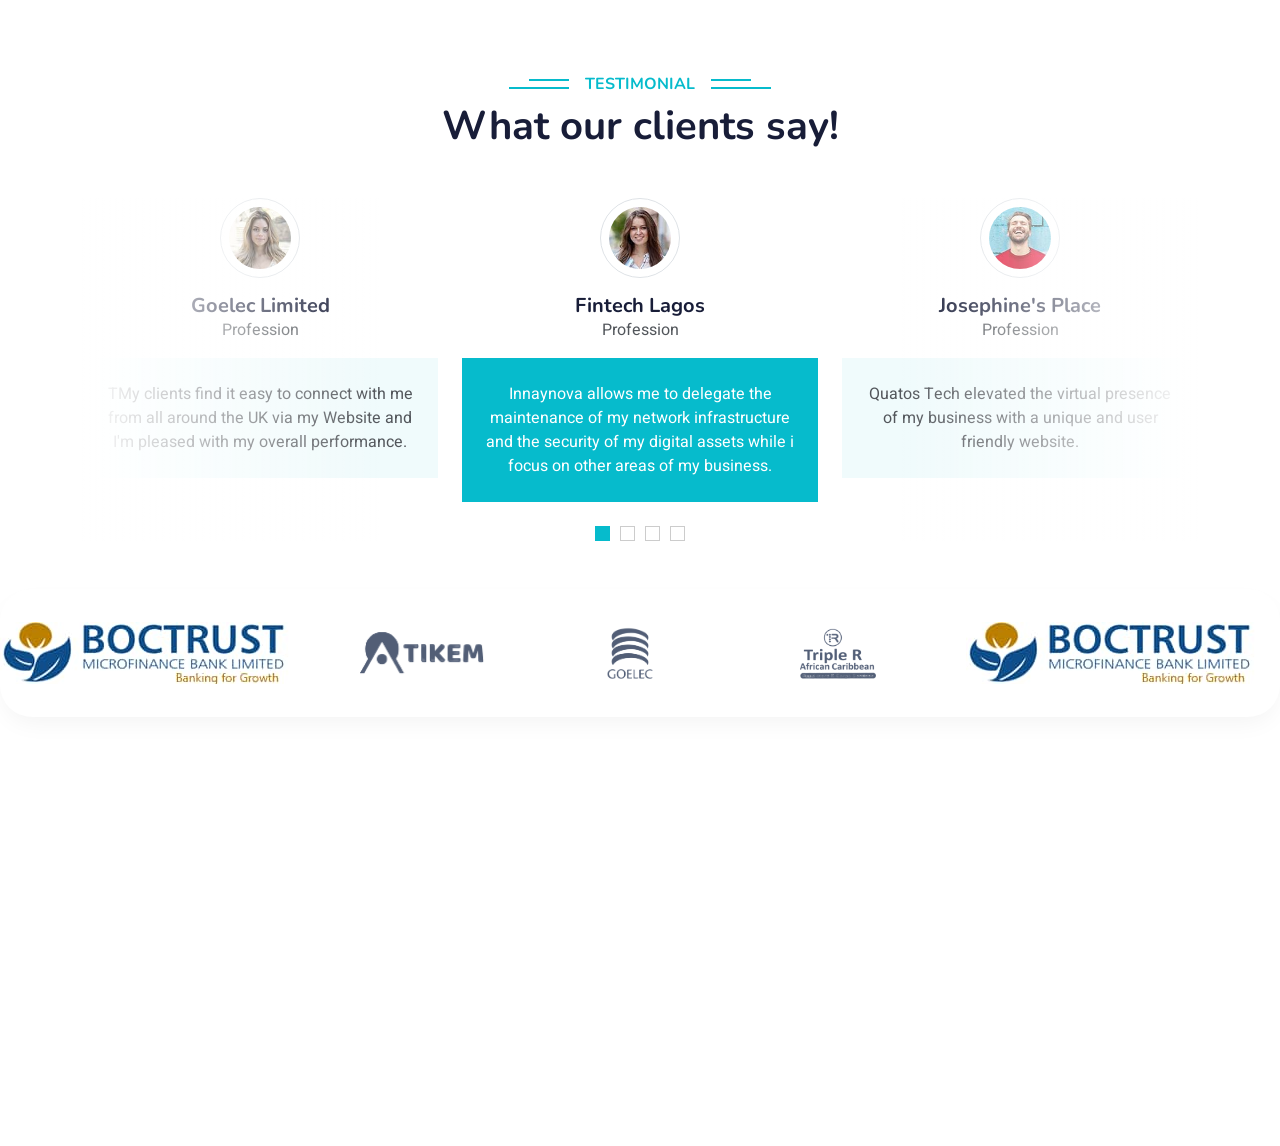
==== commit b9aee7ef: "updates" ====
--- a/index.html
+++ b/index.html
@@ -264,7 +264,7 @@
                         </div>
 
                         <div class="text-center p-4">
-                            <h5 class="mb-0">Ganiyu Oluwatosin</h5>
+                            <h5 class="mb-0">Quasim Oluwatosin</h5>
                             <small class="font-bold">Executive Director & CEO</small> <br/>
                             <small>Leads strategy, technology vision, and global growth.</small>
                         </div>
